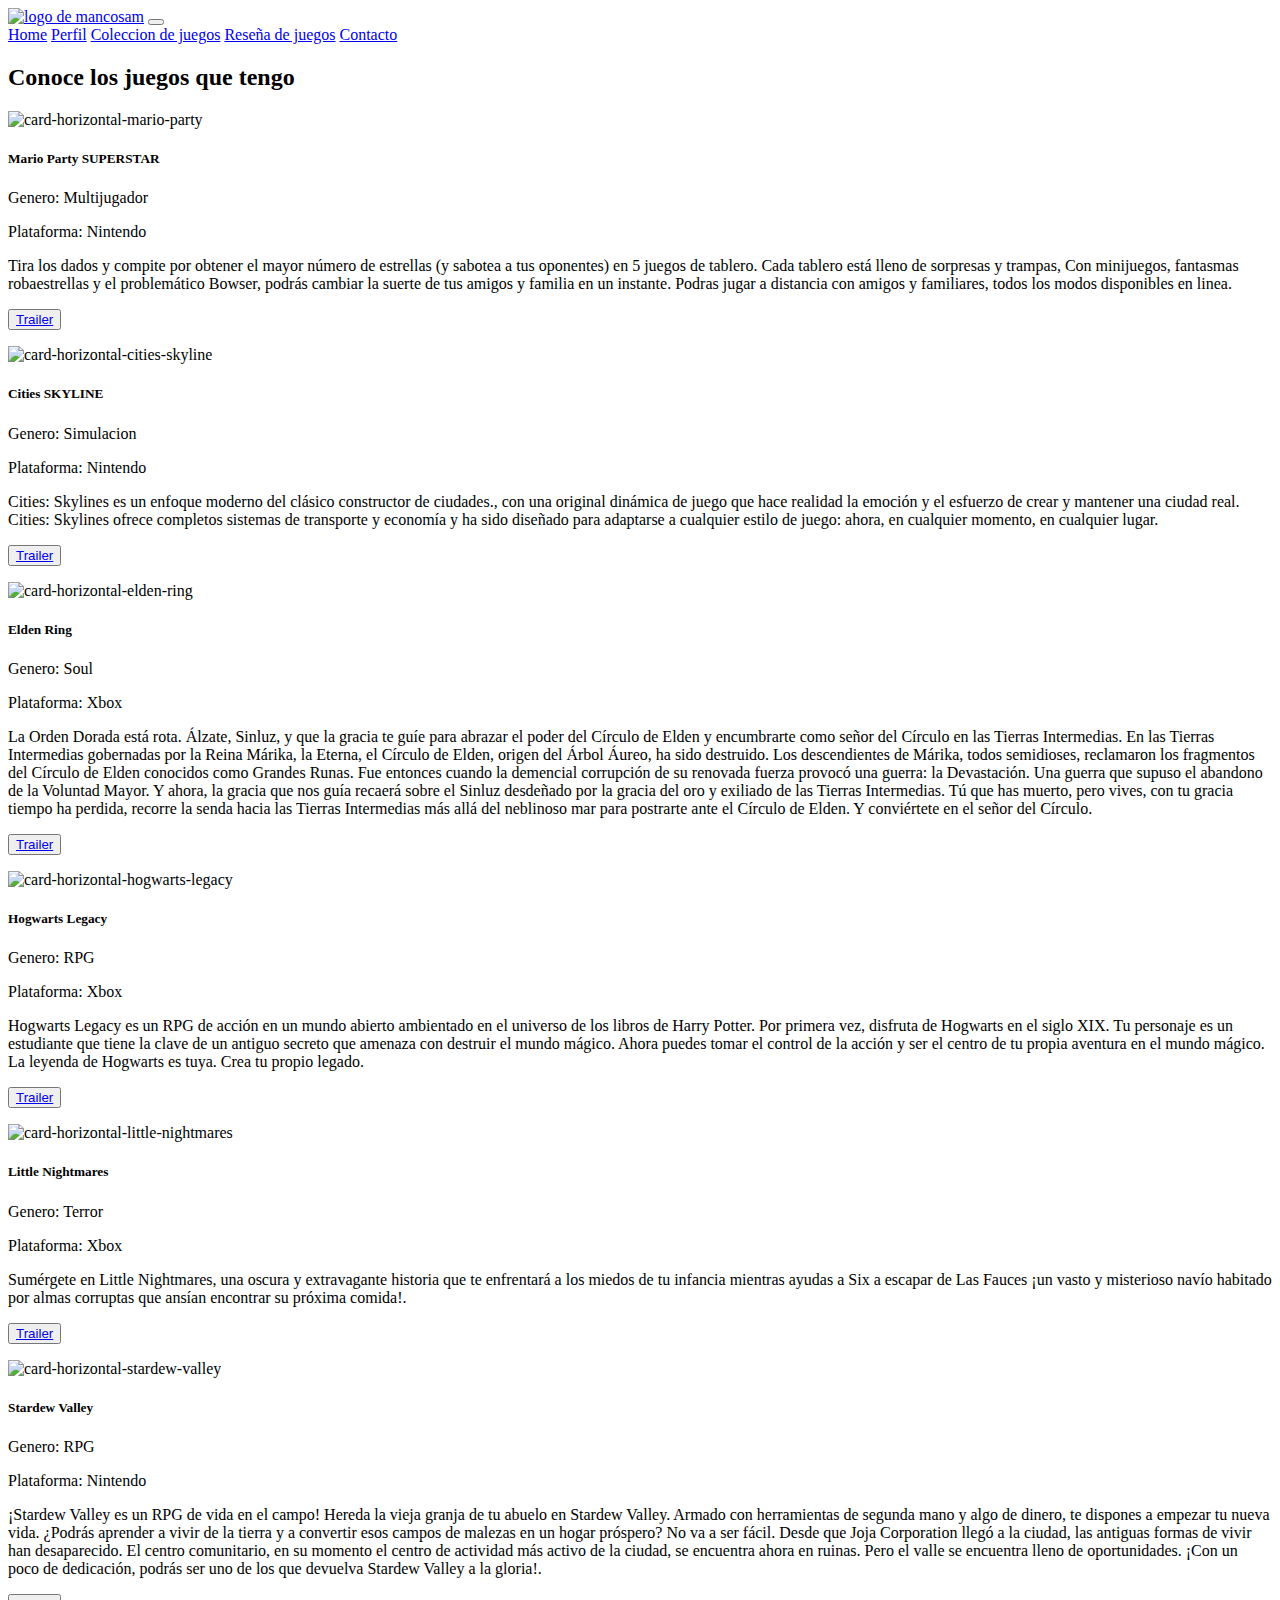
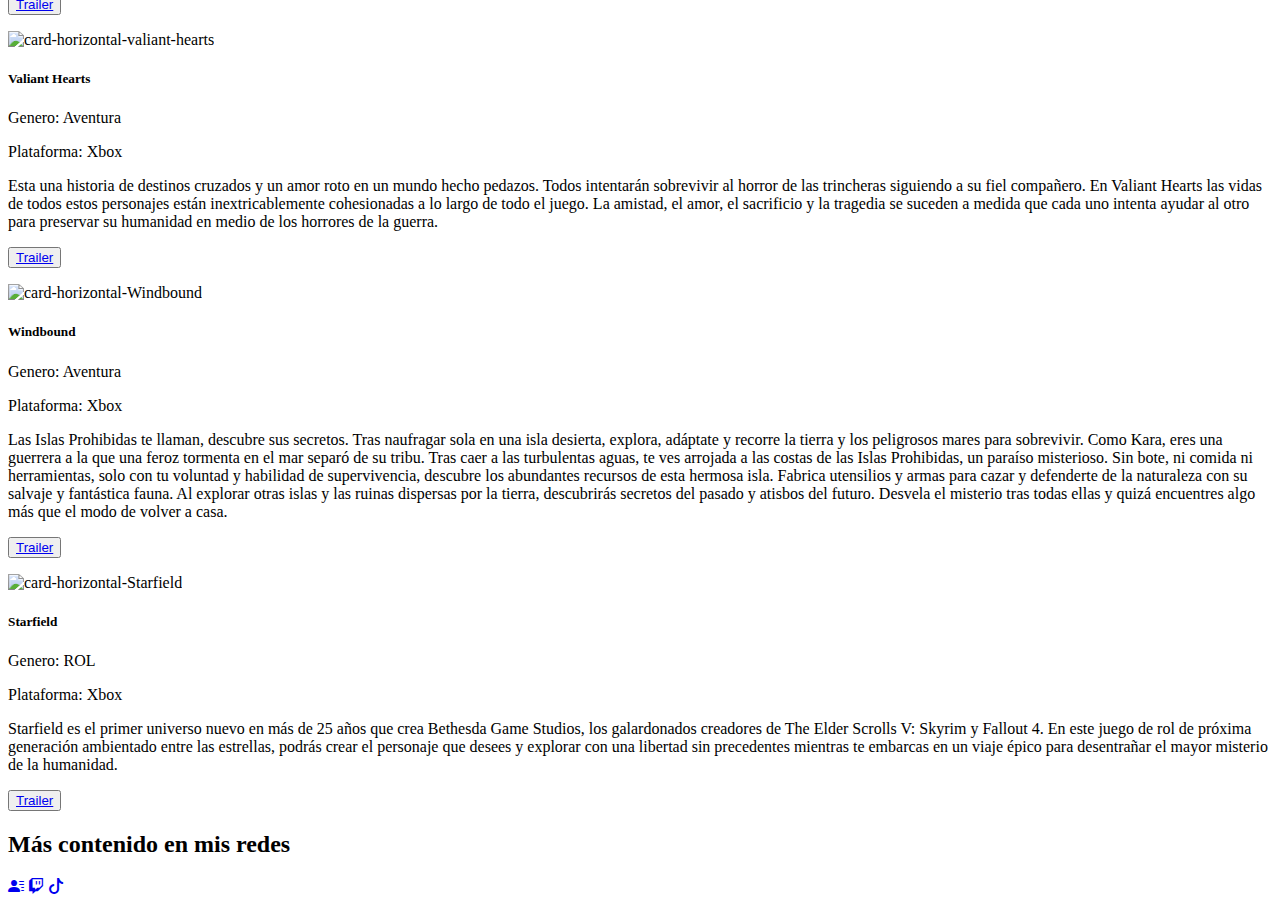
==== page/coleccion.html @ 0b2eea2a "estructura coleccion" ====
<!DOCTYPE html>
<html lang="en">
    <head>
        <meta charset="UTF-8">
        <meta name="viewport" content="width=device-width, initial-scale=1.0">
<!-- link logo en pestaña de navegador -->
<!-- google fonts ↓ -->
        <link rel="preconnect" href="https://fonts.googleapis.com">
        <link rel="preconnect" href="https://fonts.gstatic.com" crossorigin>
        <link href="https://fonts.googleapis.com/css2?family=Roboto:wght@100;300;500;700;900&display=swap" rel="stylesheet">
        <!-- link css bootstrap ↓ -->
        <link href="https://cdn.jsdelivr.net/npm/bootstrap@5.3.1/dist/css/bootstrap.min.css" rel="stylesheet" integrity="sha384-4bw+/aepP/YC94hEpVNVgiZdgIC5+VKNBQNGCHeKRQN+PtmoHDEXuppvnDJzQIu9" crossorigin="anonymous">
<!-- link iconos bootstrap ↓ -->
        <link rel="stylesheet" href="https://cdn.jsdelivr.net/npm/bootstrap-icons@1.11.0/font/bootstrap-icons.css">
<!-- link css ↓ -->
        <link rel="stylesheet" href="../css/style.css">
        <title>Coleccion de juegos</title>
    </head>
<body>
<!-- header menu de navegacion con logo ↓ -->
    <header>
        <nav class="navbar navbar-expand-lg navbar-light bg-light">
            <div class="container-fluid" bis_skin_checked="1">
            <a class="navbar-brand" href="../index.html"><img class="logo" src="../img/logo-mancosam.jpg" alt="logo de mancosam"></a>
            <button class="navbar-toggler" type="button" data-bs-toggle="collapse" data-bs-target="#navbarNavAltMarkup" aria-controls="navbarNavAltMarkup" aria-expanded="false" aria-label="Toggle navigation">
                <span class="navbar-toggler-icon"></span>
            </button>
                <div class="collapse navbar-collapse show" id="navbarNavAltMarkup" bis_skin_checked="1">
                    <div class="navbar-nav" bis_skin_checked="1">
                <a class="nav-link" href="../index.html">Home</a>
                <a class="nav-link" href="perfil.html">Perfil</a>
                <a class="nav-link active" aria-current="page" href="coleccion.html">Coleccion de juegos</a>
                <a class="nav-link" href="resena.html">Reseña de juegos</a>
                <a class="nav-link" href="contacto.html">Contacto</a>
                    </div>
                </div>
            </div>
        </nav>
    </header>
<!-- main deberia ir + cards de juegos + botones ↓ -->
    <main>
        <section>
            <div>
                <h2>Conoce los juegos que tengo</h2>
            </div>
            <div>
<div>

            <div class="card" bis_skin_checked="1">
                <div class="row g-0" bis_skin_checked="1">
                    <div class="col-5 col-sm-4" bis_skin_checked="1">
                    <img src="../img/mario-party-ss.jpg" class="img-fluid w-100" alt="card-horizontal-mario-party">
                    </div>
                        <div class="col-7 col-sm-8" bis_skin_checked="1">
                    <div class="card-body" bis_skin_checked="1">
                    <h5 class="card-title">Mario Party SUPERSTAR</h5>
                    <p class="card-text">Genero: Multijugador</p>
                    <p class="card-text">Plataforma: Nintendo</p>
                    <p class="card-text">Tira los dados y compite por obtener el mayor número de estrellas (y sabotea a tus oponentes) en 5 juegos de tablero. Cada tablero está lleno de sorpresas y trampas, Con minijuegos, fantasmas robaestrellas y el problemático Bowser, podrás cambiar la suerte de tus amigos y familia en un instante. Podras jugar a distancia con amigos y familiares, todos los modos disponibles en linea.</p>
                    <p class="card-text"><small class="text-muted"><button class="btn"><a target="_blank" href="https://www.youtube.com/watch?v=VeG2ulzRRzI">Trailer</a></button></small></p>
                        </div>
                </div>
            </div>
</div>
<div>
                <div class="card" bis_skin_checked="1">
                    <div class="row g-0" bis_skin_checked="1">
                        <div class="col-5 col-sm-4" bis_skin_checked="1">
                        <img src="../img/cities-skyline-portada.jpg" class="img-fluid w-100" alt="card-horizontal-cities-skyline">
                        </div>
                            <div class="col-7 col-sm-8" bis_skin_checked="1">
                        <div class="card-body" bis_skin_checked="1">
                        <h5 class="card-title">Cities SKYLINE</h5>
                        <p class="card-text">Genero: Simulacion</p>
                        <p class="card-text">Plataforma: Nintendo</p>
                        <p class="card-text">Cities: Skylines es un enfoque moderno del clásico constructor de ciudades., con una original dinámica de juego que hace realidad la emoción y el esfuerzo de crear y mantener una ciudad real. Cities: Skylines ofrece completos sistemas de transporte y economía y ha sido diseñado para adaptarse a cualquier estilo de juego: ahora, en cualquier momento, en cualquier lugar.</p>
                        <p class="card-text"><small class="text-muted"><button class="btn"><a target="_blank" href="https://www.youtube.com/watch?v=lmdTMdPJQms">Trailer</a></button></small></p>
                            </div>
                    </div>
                </div>
</div>
<div>
                <div class="card" bis_skin_checked="1">
                    <div class="row g-0" bis_skin_checked="1">
                        <div class="col-5 col-sm-4" bis_skin_checked="1">
                        <img src="../img/elden-ring-caratula.jpg" class="img-fluid w-100" alt="card-horizontal-elden-ring">
                        </div>
                            <div class="col-7 col-sm-8" bis_skin_checked="1">
                        <div class="card-body" bis_skin_checked="1">
                        <h5 class="card-title">Elden Ring</h5>
                        <p class="card-text">Genero: Soul</p>
                        <p class="card-text">Plataforma: Xbox</p>
                        <p class="card-text">La Orden Dorada está rota. Álzate, Sinluz, y que la gracia te guíe para abrazar el poder del Círculo de Elden y encumbrarte como señor del Círculo en las Tierras Intermedias. En las Tierras Intermedias gobernadas por la Reina Márika, la Eterna, el Círculo de Elden, origen del Árbol Áureo, ha sido destruido. Los descendientes de Márika, todos semidioses, reclamaron los fragmentos del Círculo de Elden conocidos como Grandes Runas. Fue entonces cuando la demencial corrupción de su renovada fuerza provocó una guerra: la Devastación. Una guerra que supuso el abandono de la Voluntad Mayor. Y ahora, la gracia que nos guía recaerá sobre el Sinluz desdeñado por la gracia del oro y exiliado de las Tierras Intermedias. Tú que has muerto, pero vives, con tu gracia tiempo ha perdida, recorre la senda hacia las Tierras Intermedias más allá del neblinoso mar para postrarte ante el Círculo de Elden. Y conviértete en el señor del Círculo.</p>
                        <p class="card-text"><small class="text-muted"><button class="btn"><a target="_blank" href="https://www.youtube.com/watch?v=E3Huy2cdih0">Trailer</a></button></small></p>
                            </div>
                    </div>
                </div>
</div>
<div>
                <div class="card" bis_skin_checked="1">
                    <div class="row g-0" bis_skin_checked="1">
                        <div class="col-5 col-sm-4" bis_skin_checked="1">
                        <img src="../img/hogwarts-legacy-portada1.jpg" class="img-fluid w-100" alt="card-horizontal-hogwarts-legacy">
                        </div>
                            <div class="col-7 col-sm-8" bis_skin_checked="1">
                        <div class="card-body" bis_skin_checked="1">
                        <h5 class="card-title">Hogwarts Legacy</h5>
                        <p class="card-text">Genero: RPG</p>
                        <p class="card-text">Plataforma: Xbox</p>
                        <p class="card-text">Hogwarts Legacy es un RPG de acción en un mundo abierto ambientado en el universo de los libros de Harry Potter. Por primera vez, disfruta de Hogwarts en el siglo XIX. Tu personaje es un estudiante que tiene la clave de un antiguo secreto que amenaza con destruir el mundo mágico. Ahora puedes tomar el control de la acción y ser el centro de tu propia aventura en el mundo mágico. La leyenda de Hogwarts es tuya. Crea tu propio legado.</p>
                        <p class="card-text"><small class="text-muted"><button class="btn"><a target="_blank" href="https://www.youtube.com/watch?v=BtyBjOW8sGY">Trailer</a></button></small></p>
                            </div>
                    </div>
                </div>
</div>
<div>
                <div class="card" bis_skin_checked="1">
                    <div class="row g-0" bis_skin_checked="1">
                        <div class="col-5 col-sm-4" bis_skin_checked="1">
                        <img src="../img/little-nigtmares-1portada.jpg" class="img-fluid w-100" alt="card-horizontal-little-nightmares">
                        </div>
                            <div class="col-7 col-sm-8" bis_skin_checked="1">
                        <div class="card-body" bis_skin_checked="1">
                        <h5 class="card-title">Little Nightmares</h5>
                        <p class="card-text">Genero: Terror</p>
                        <p class="card-text">Plataforma: Xbox</p>
                        <p class="card-text">Sumérgete en Little Nightmares, una oscura y extravagante historia que te enfrentará a los miedos de tu infancia mientras ayudas a Six a escapar de Las Fauces ¡un vasto y misterioso navío habitado por almas corruptas que ansían encontrar su próxima comida!.</p>
                        <p class="card-text"><small class="text-muted"><button class="btn"><a target="_blank" href="https://www.youtube.com/watch?v=-jQDyIp0aSw">Trailer</a></button></small></p>
                            </div>
                    </div>
                </div>
</div>
<div>
                <div class="card" bis_skin_checked="1">
                    <div class="row g-0" bis_skin_checked="1">
                        <div class="col-5 col-sm-4" bis_skin_checked="1">
                        <img src="../img/stardew-valley-portada.jpg" class="img-fluid w-100" alt="card-horizontal-stardew-valley">
                        </div>
                            <div class="col-7 col-sm-8" bis_skin_checked="1">
                        <div class="card-body" bis_skin_checked="1">
                        <h5 class="card-title">Stardew Valley</h5>
                        <p class="card-text">Genero: RPG</p>
                        <p class="card-text">Plataforma: Nintendo</p>
                        <p class="card-text">¡Stardew Valley es un RPG de vida en el campo! Hereda la vieja granja de tu abuelo en Stardew Valley. Armado con herramientas de segunda mano y algo de dinero, te dispones a empezar tu nueva vida. ¿Podrás aprender a vivir de la tierra y a convertir esos campos de malezas en un hogar próspero? No va a ser fácil. Desde que Joja Corporation llegó a la ciudad, las antiguas formas de vivir han desaparecido. El centro comunitario, en su momento el centro de actividad más activo de la ciudad, se encuentra ahora en ruinas. Pero el valle se encuentra lleno de oportunidades. ¡Con un poco de dedicación, podrás ser uno de los que devuelva Stardew Valley a la gloria!.</p>
                        <p class="card-text"><small class="text-muted"><button class="btn"><a target="_blank" href="https://www.youtube.com/watch?v=FjJx6u_5RdU">Trailer</a></button></small></p>
                            </div>
                    </div>
                </div>
</div>
<div>
                <div class="card" bis_skin_checked="1">
                    <div class="row g-0" bis_skin_checked="1">
                        <div class="col-5 col-sm-4" bis_skin_checked="1">
                        <img src="../img/valiant-hearts-the-great-war.jpg" class="img-fluid w-100" alt="card-horizontal-valiant-hearts">
                        </div>
                            <div class="col-7 col-sm-8" bis_skin_checked="1">
                        <div class="card-body" bis_skin_checked="1">
                        <h5 class="card-title">Valiant Hearts</h5>
                        <p class="card-text">Genero: Aventura</p>
                        <p class="card-text">Plataforma: Xbox</p>
                        <p class="card-text">Esta una historia de destinos cruzados y un amor roto en un mundo hecho pedazos. Todos intentarán sobrevivir al horror de las trincheras siguiendo a su fiel compañero. En Valiant Hearts las vidas de todos estos personajes están inextricablemente cohesionadas a lo largo de todo el juego. La amistad, el amor, el sacrificio y la tragedia se suceden a medida que cada uno intenta ayudar al otro para preservar su humanidad en medio de los horrores de la guerra.</p>
                        <p class="card-text"><small class="text-muted"><button class="btn"><a target="_blank" href="https://www.youtube.com/watch?v=N6-LpBiCVTM">Trailer</a></button></small></p>
                            </div>
                    </div>
                </div>
</div>
<div>
                <div class="card" bis_skin_checked="1">
                    <div class="row g-0" bis_skin_checked="1">
                        <div class="col-5 col-sm-4" bis_skin_checked="1">
                        <img src="../img/Windbound-portada.jpg" class="img-fluid w-100" alt="card-horizontal-Windbound">
                        </div>
                            <div class="col-7 col-sm-8" bis_skin_checked="1">
                        <div class="card-body" bis_skin_checked="1">
                        <h5 class="card-title">Windbound</h5>
                        <p class="card-text">Genero: Aventura</p>
                        <p class="card-text">Plataforma: Xbox</p>
                        <p class="card-text">Las Islas Prohibidas te llaman, descubre sus secretos. Tras naufragar sola en una isla desierta, explora, adáptate y recorre la tierra y los peligrosos mares para sobrevivir. Como Kara, eres una guerrera a la que una feroz tormenta en el mar separó de su tribu. Tras caer a las turbulentas aguas, te ves arrojada a las costas de las Islas Prohibidas, un paraíso misterioso. Sin bote, ni comida ni herramientas, solo con tu voluntad y habilidad de supervivencia, descubre los abundantes recursos de esta hermosa isla. Fabrica utensilios y armas para cazar y defenderte de la naturaleza con su salvaje y fantástica fauna. Al explorar otras islas y las ruinas dispersas por la tierra, descubrirás secretos del pasado y atisbos del futuro. Desvela el misterio tras todas ellas y quizá encuentres algo más que el modo de volver a casa.</p>
                        <p class="card-text"><small class="text-muted"><button class="btn"><a target="_blank" href="https://www.youtube.com/watch?v=O-8w55adCIA">Trailer</a></button></small></p>
                            </div>
                    </div>
                </div>
</div>
<div>
                <div class="card" bis_skin_checked="1">
                    <div class="row g-0" bis_skin_checked="1">
                        <div class="col-5 col-sm-4" bis_skin_checked="1">
                        <img src="../img/Starfield-portada.jpg" class="img-fluid w-100" alt="card-horizontal-Starfield">
                        </div>
                            <div class="col-7 col-sm-8" bis_skin_checked="1">
                        <div class="card-body" bis_skin_checked="1">
                        <h5 class="card-title">Starfield</h5>
                        <p class="card-text">Genero: ROL</p>
                        <p class="card-text">Plataforma: Xbox</p>
                        <p class="card-text">Starfield es el primer universo nuevo en más de 25 años que crea Bethesda Game Studios, los galardonados creadores de The Elder Scrolls V: Skyrim y Fallout 4. En este juego de rol de próxima generación ambientado entre las estrellas, podrás crear el personaje que desees y explorar con una libertad sin precedentes mientras te embarcas en un viaje épico para desentrañar el mayor misterio de la humanidad.</p>
                        <p class="card-text"><small class="text-muted"><button class="btn"><a target="_blank" href="https://www.youtube.com/watch?v=B-LlfIXT8to">Trailer</a></button></small></p>
                            </div>
                    </div>
                </div>
</div>
            </div>
        </section>
    </main>
<!-- footer pie de pagina + logo + iconos -->
<footer>
    <div class="footer__container">
        <div class="footer__container__titulo">
            <h2>Más contenido en mis redes</h2>
        </div>
        <div class="footer__container__titulo__iconos">

            <a href="contacto.html"><i class="bi bi-person-lines-fill"></i></a>

            <a target="_blank" href="https://www.twitch.tv/mancosam360"><i class="bi bi-twitch"></i></a>

            <a target="_blank" href="https://www.tiktok.com/@mancosam360"><i class="bi bi-tiktok"></i></a>

        </div>
    </div>
</footer>
<!-- link java scrip bootstrap -->
    <script src="https://cdn.jsdelivr.net/npm/bootstrap@5.3.1/dist/js/bootstrap.bundle.min.js" integrity="sha384-HwwvtgBNo3bZJJLYd8oVXjrBZt8cqVSpeBNS5n7C8IVInixGAoxmnlMuBnhbgrkm" crossorigin="anonymous"></script>
</body>
</html>
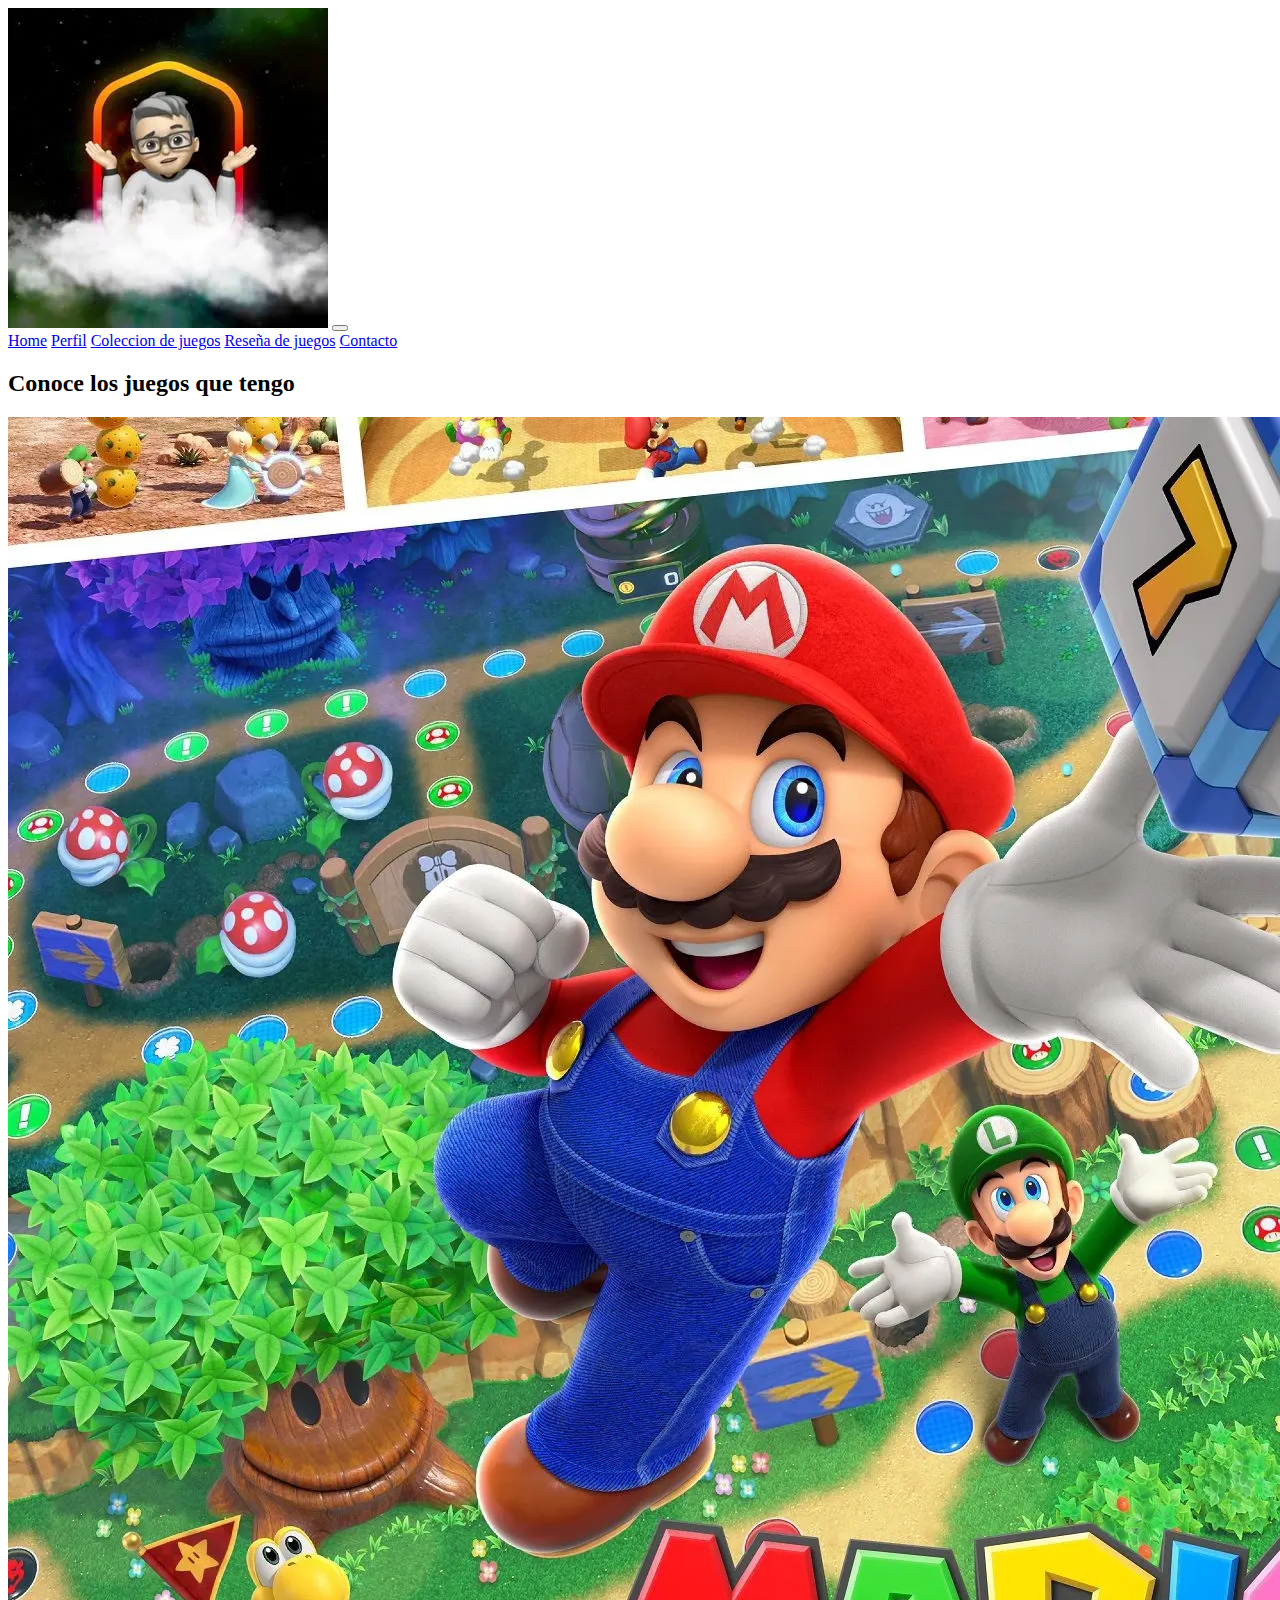
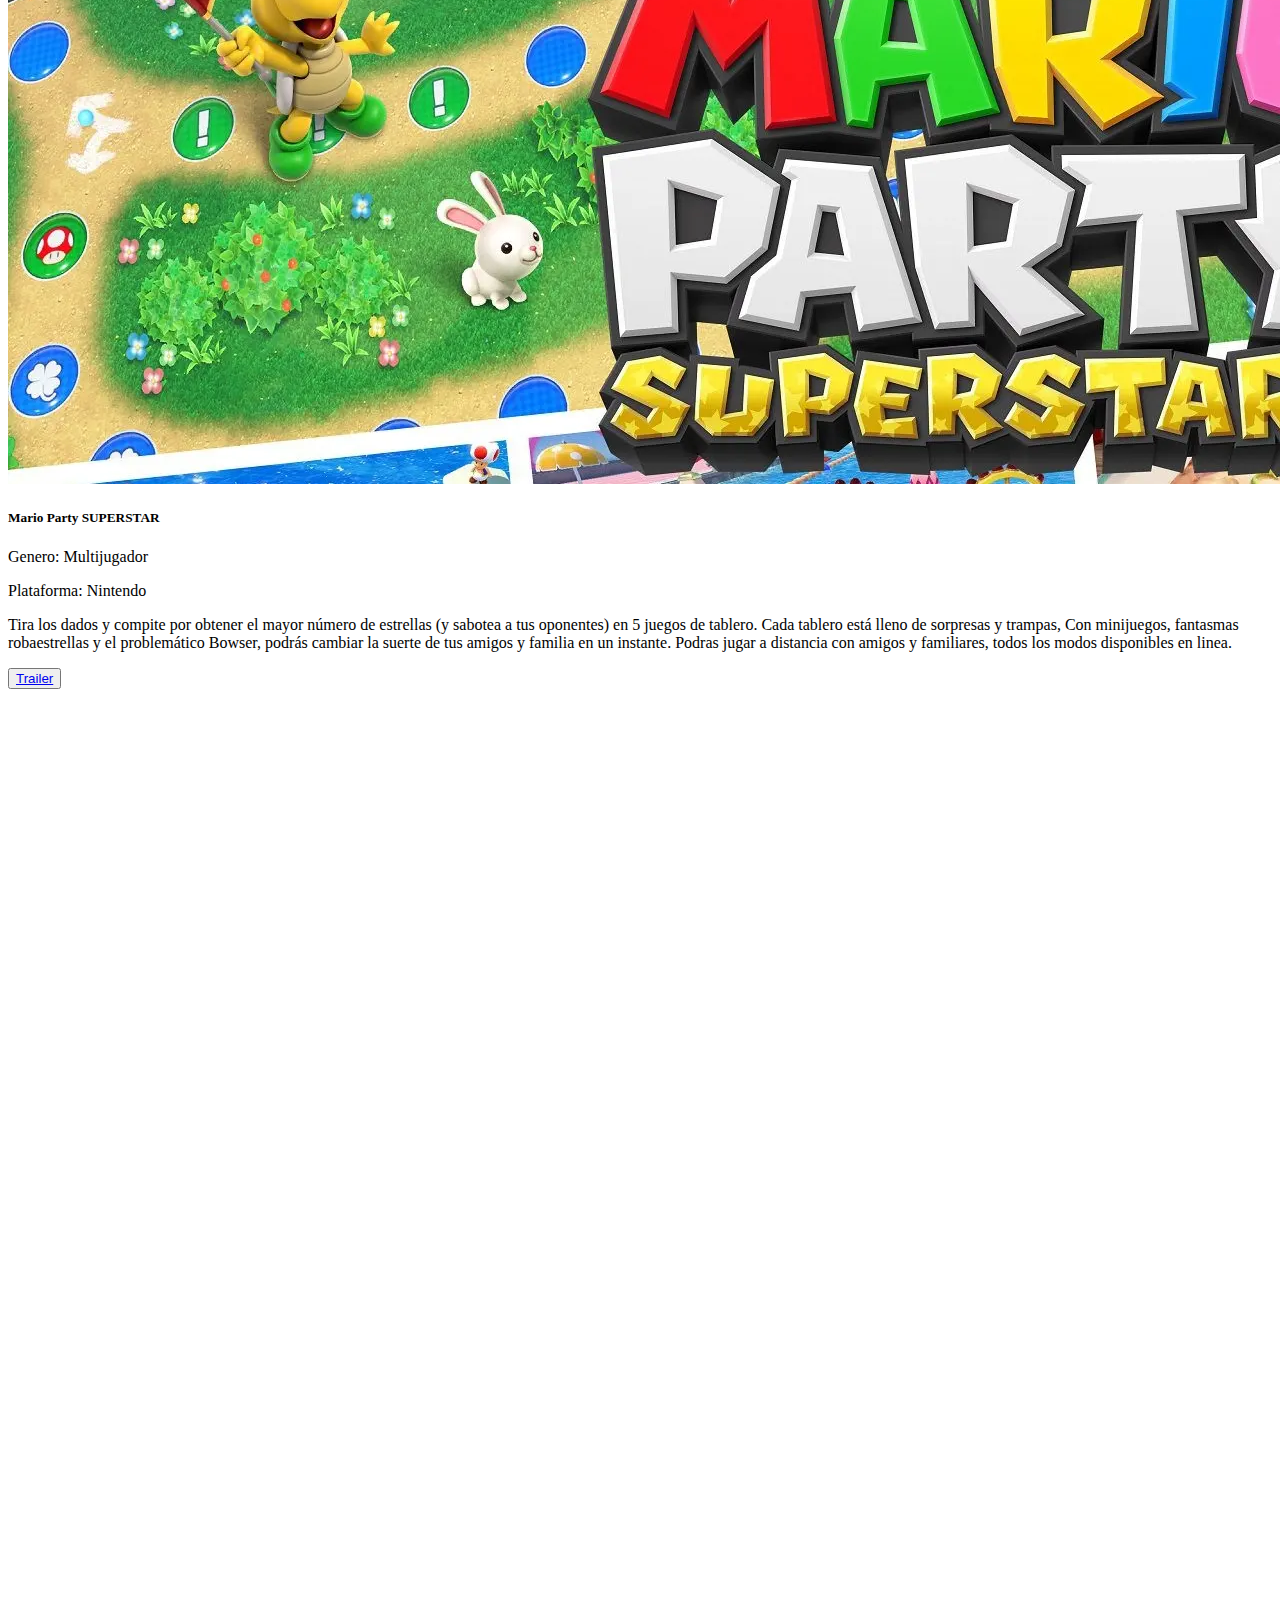
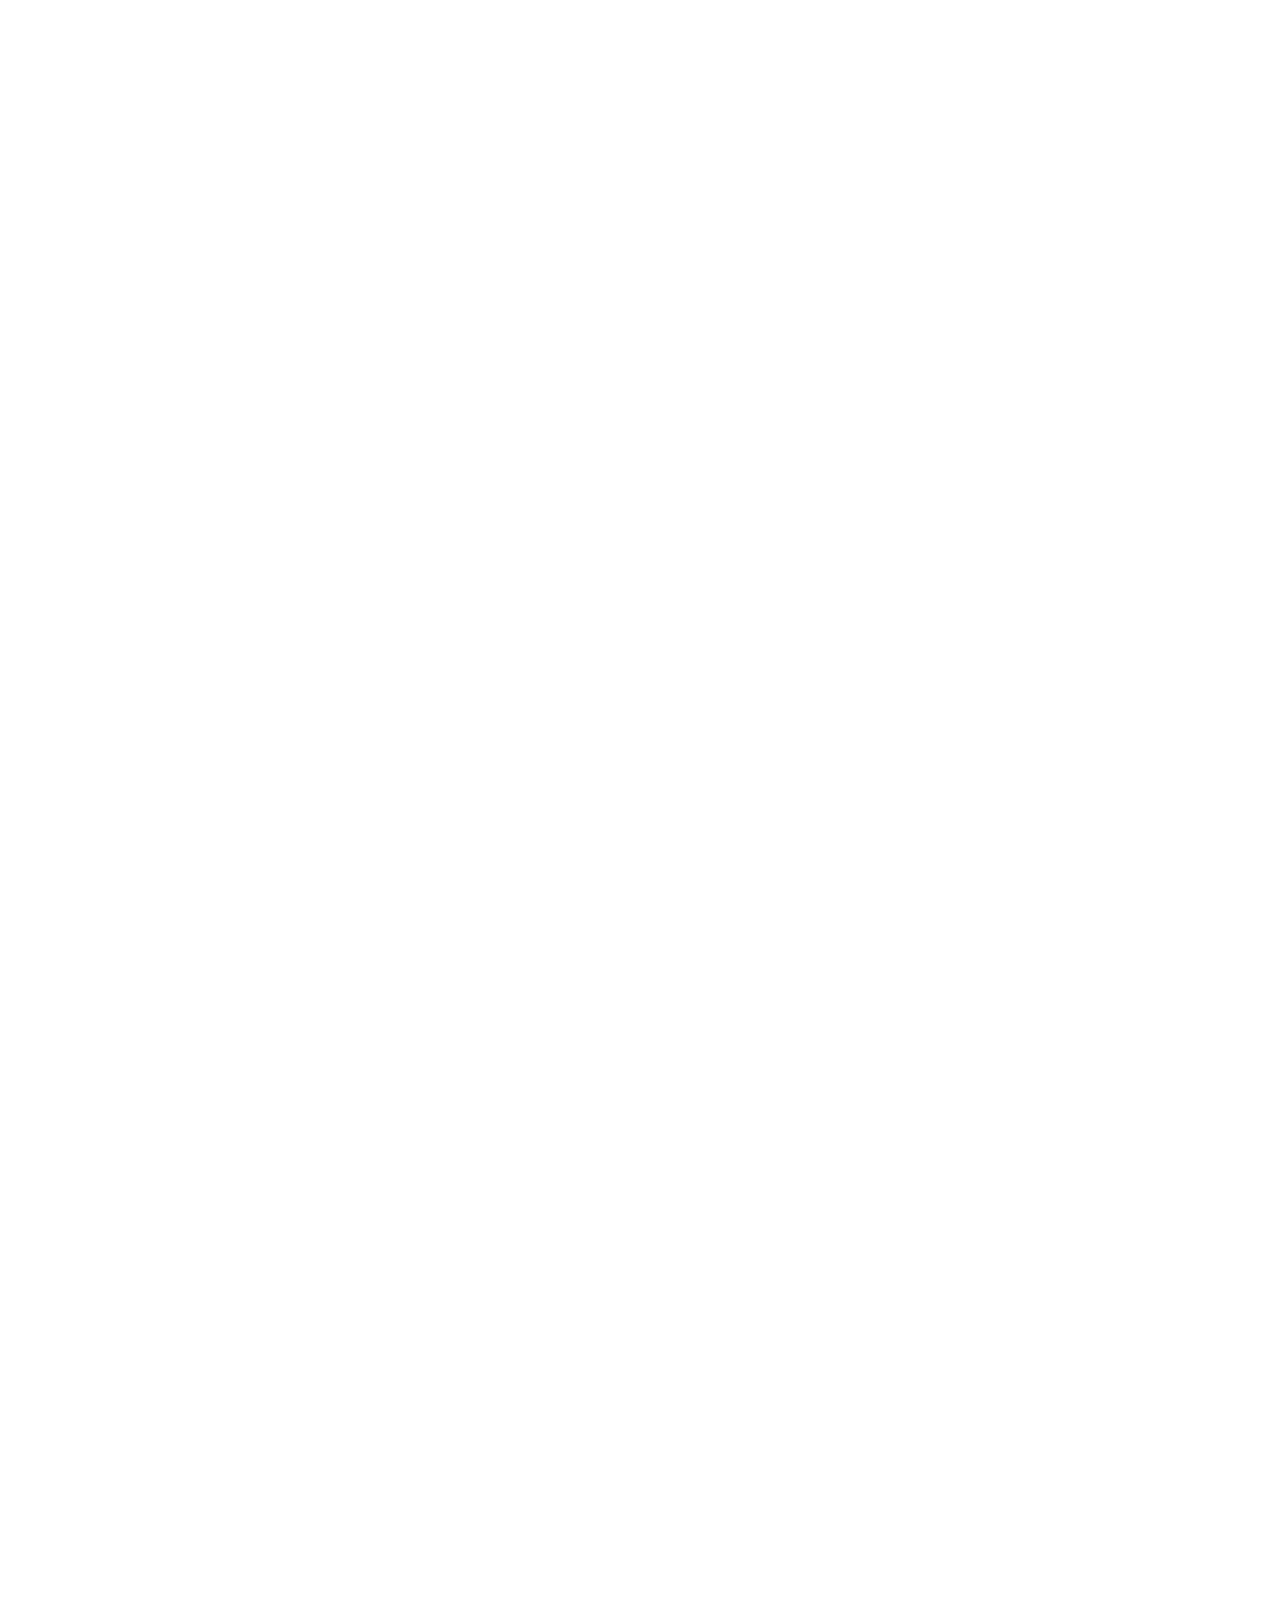
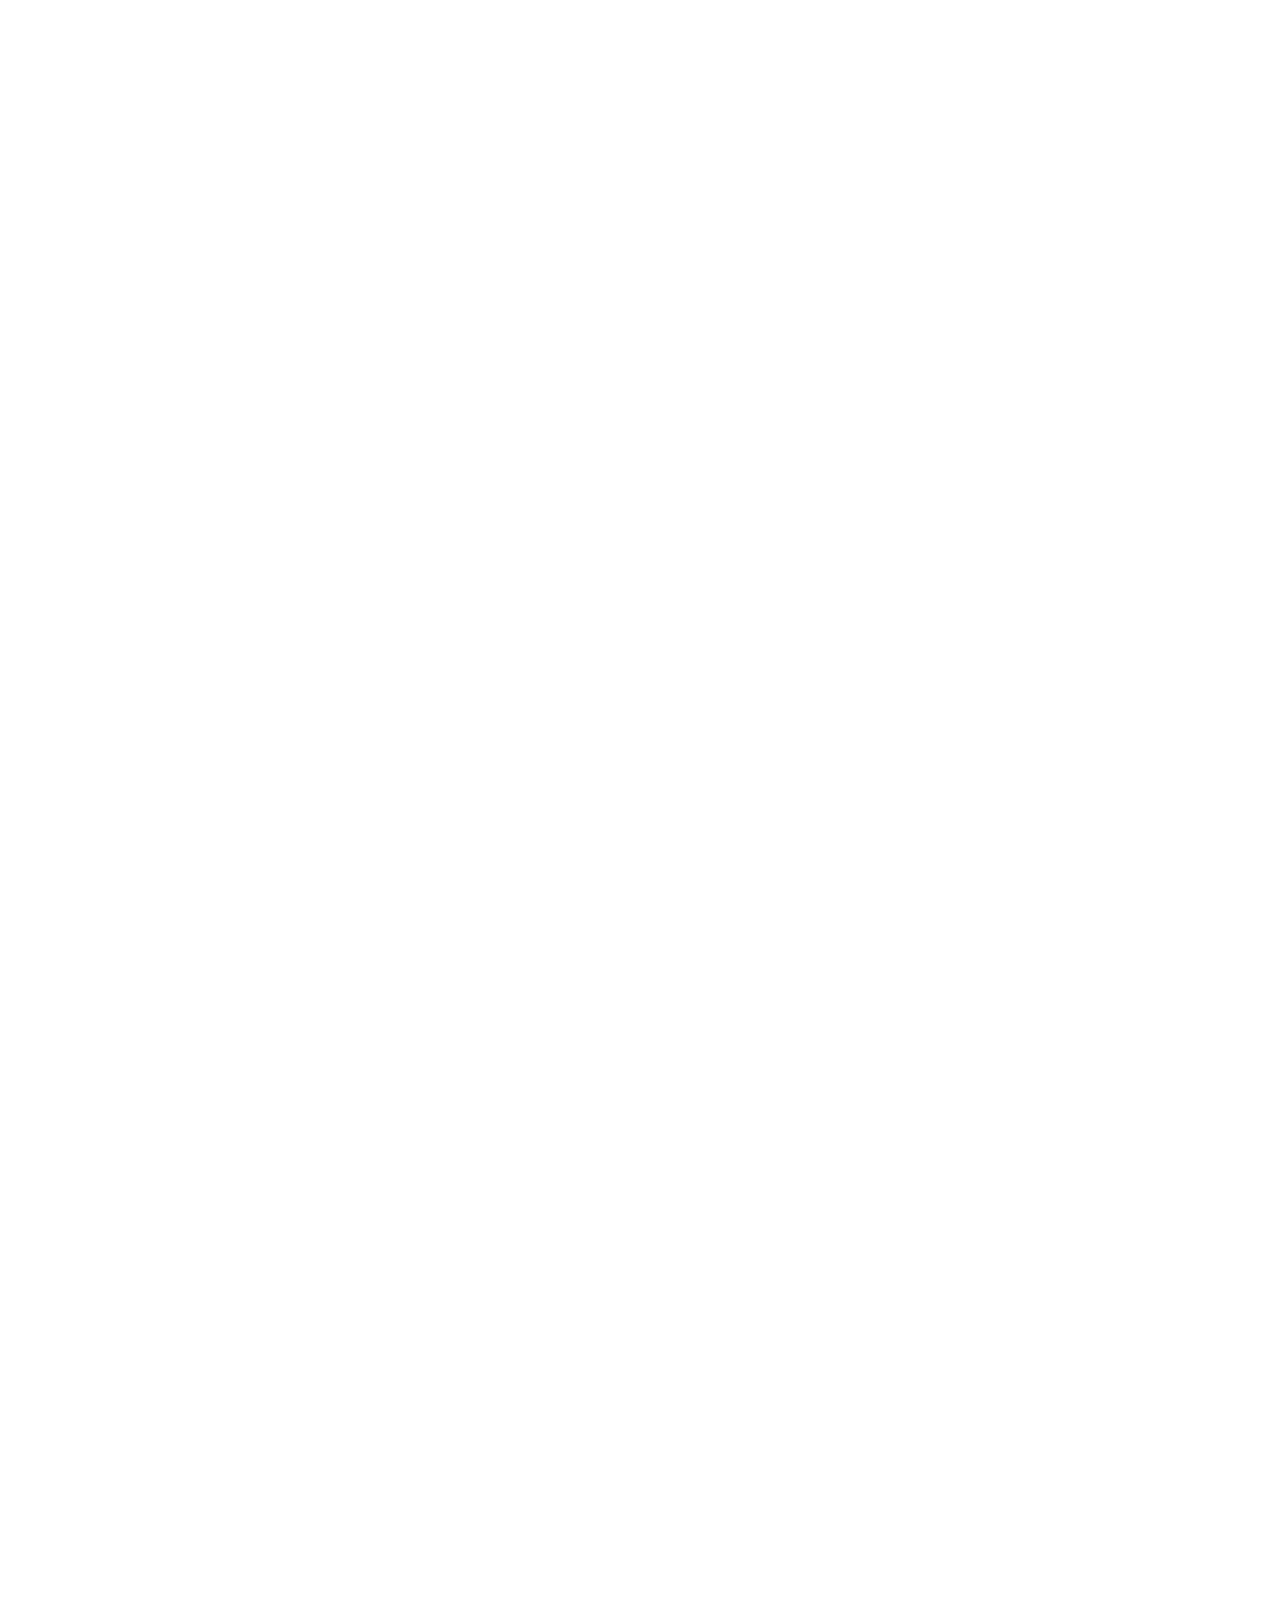
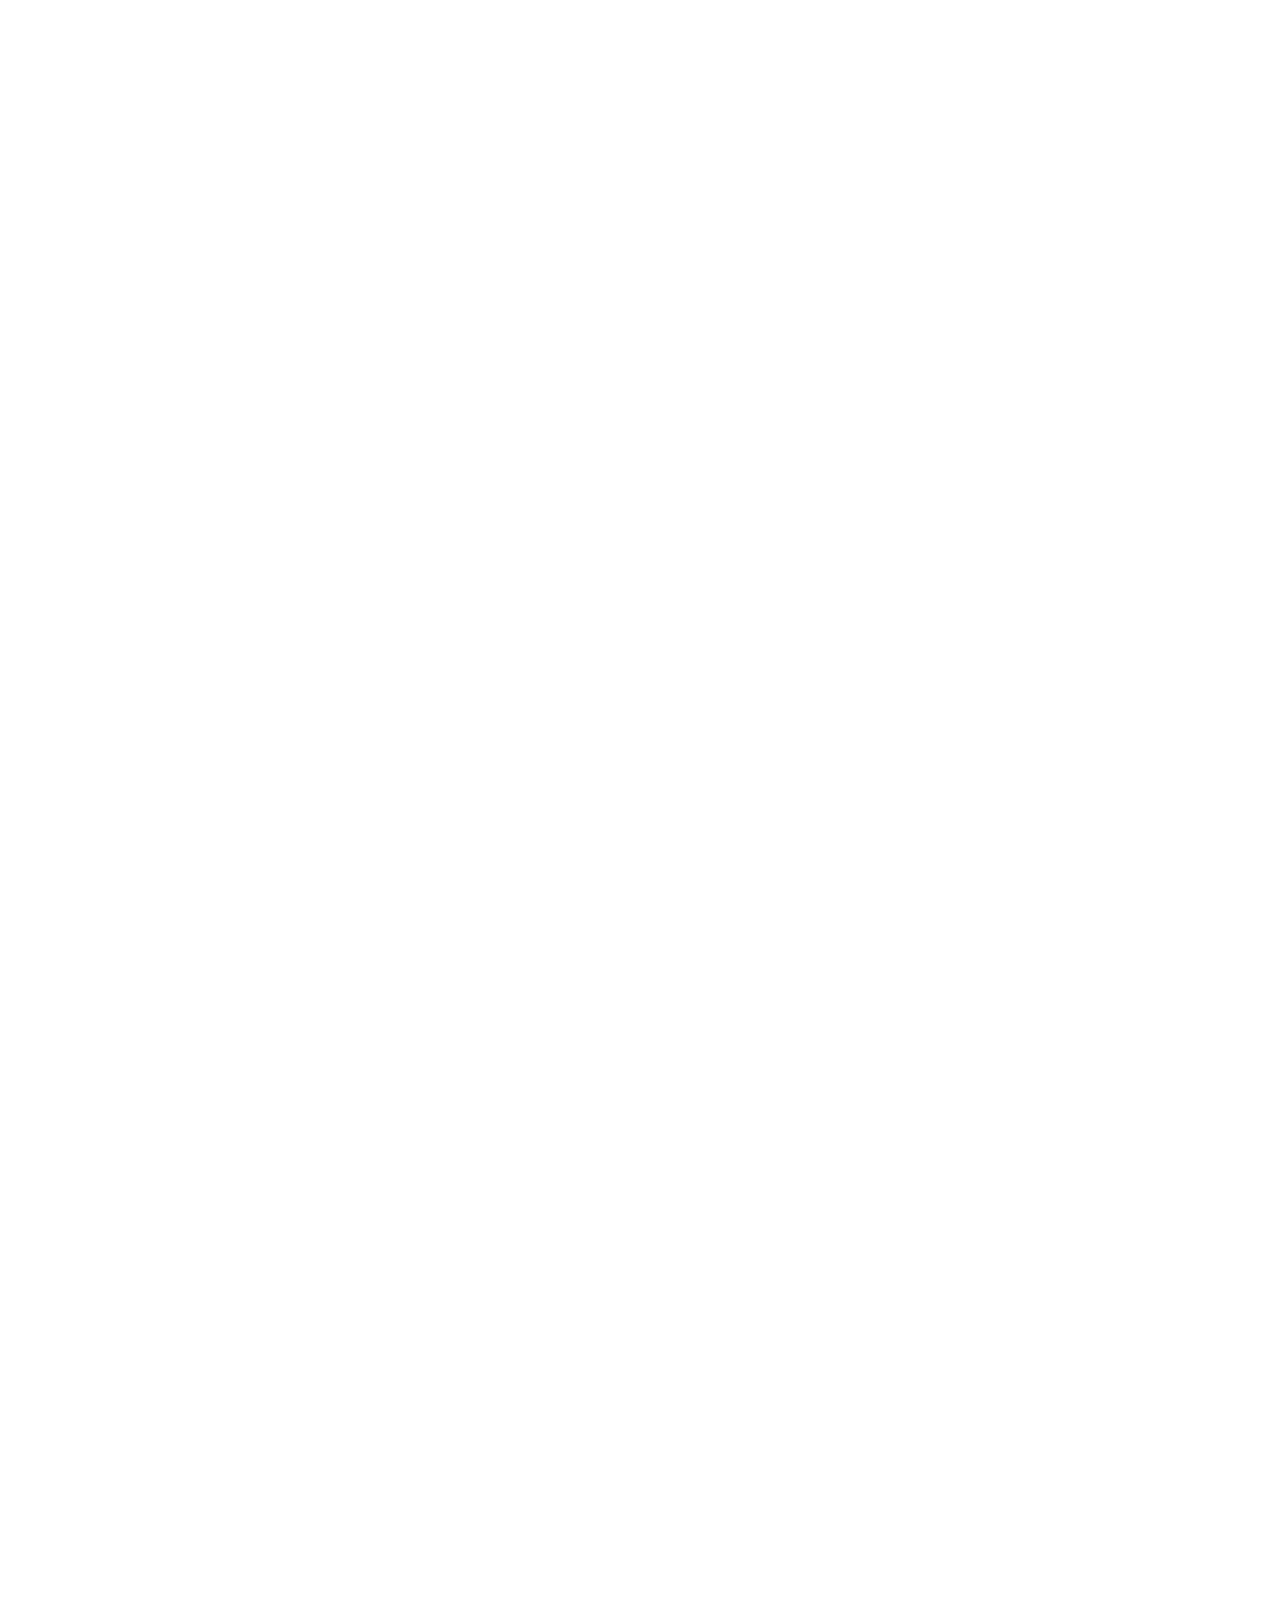
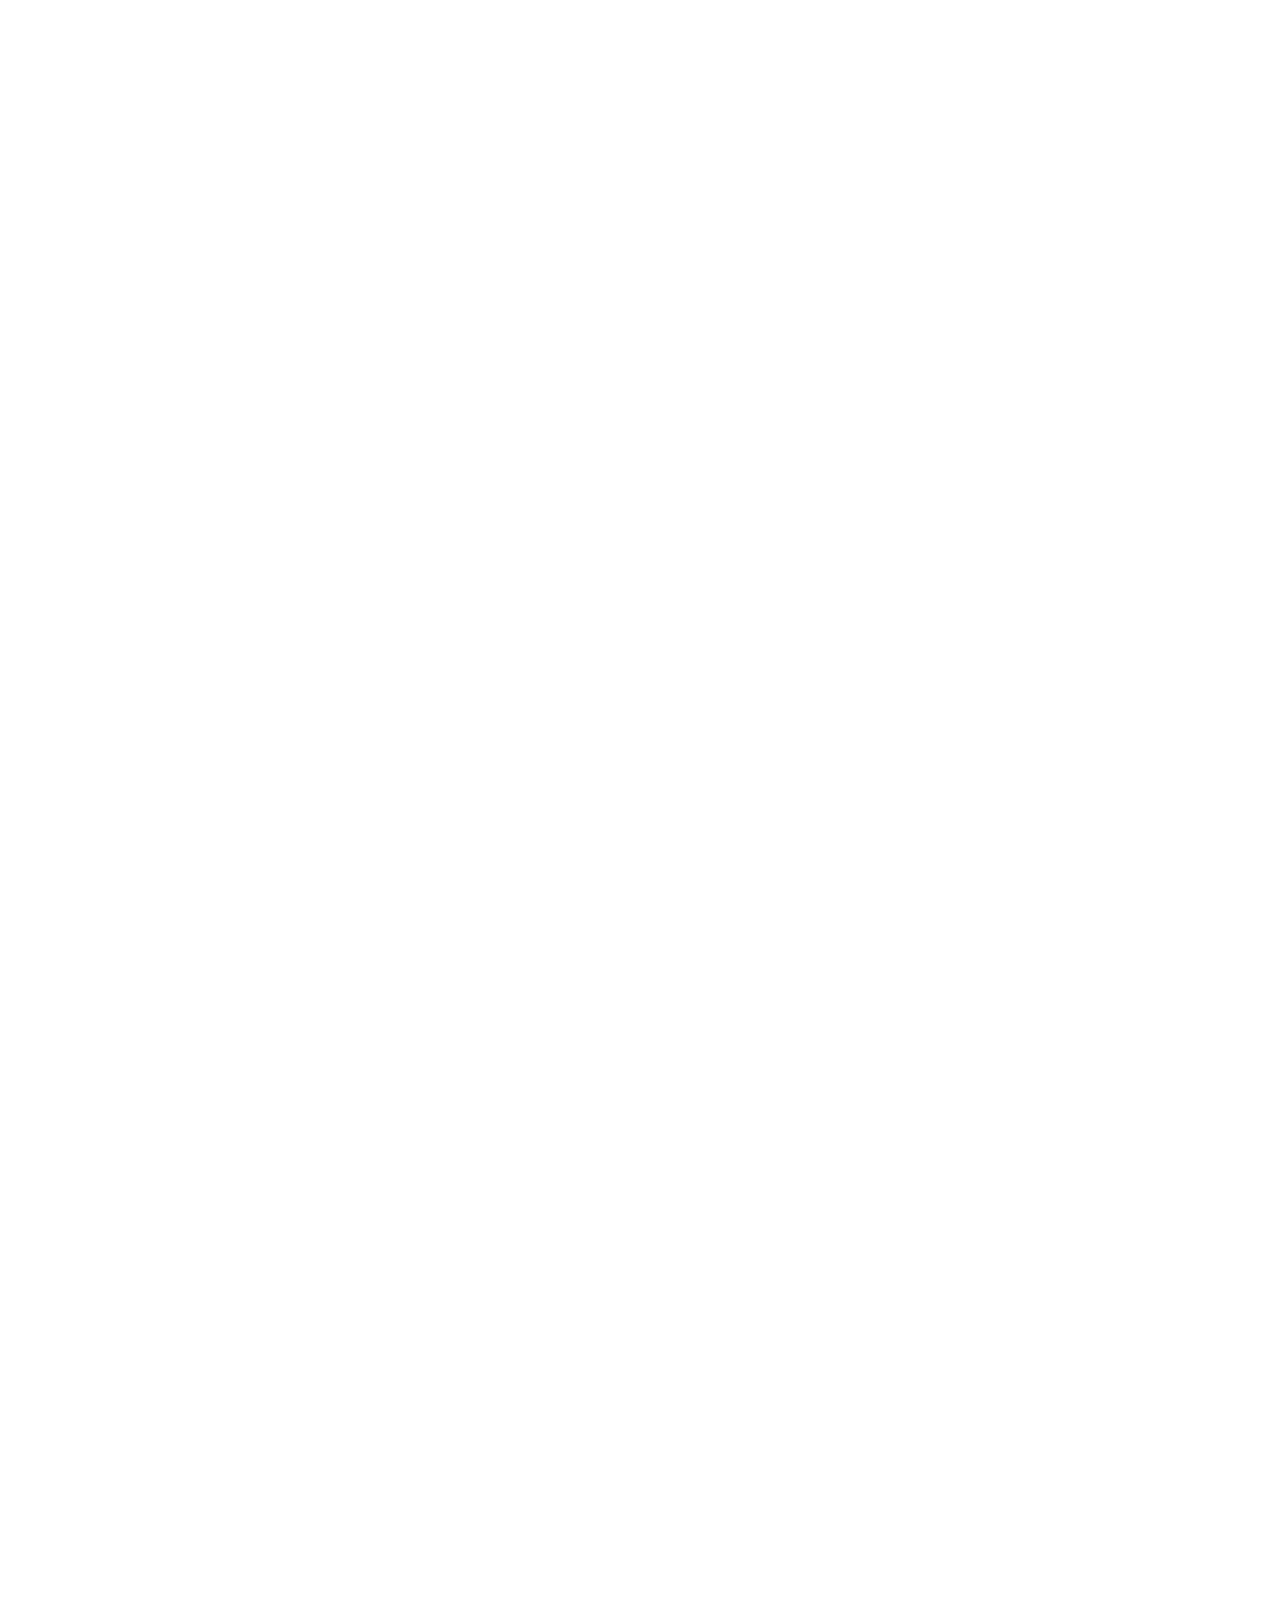
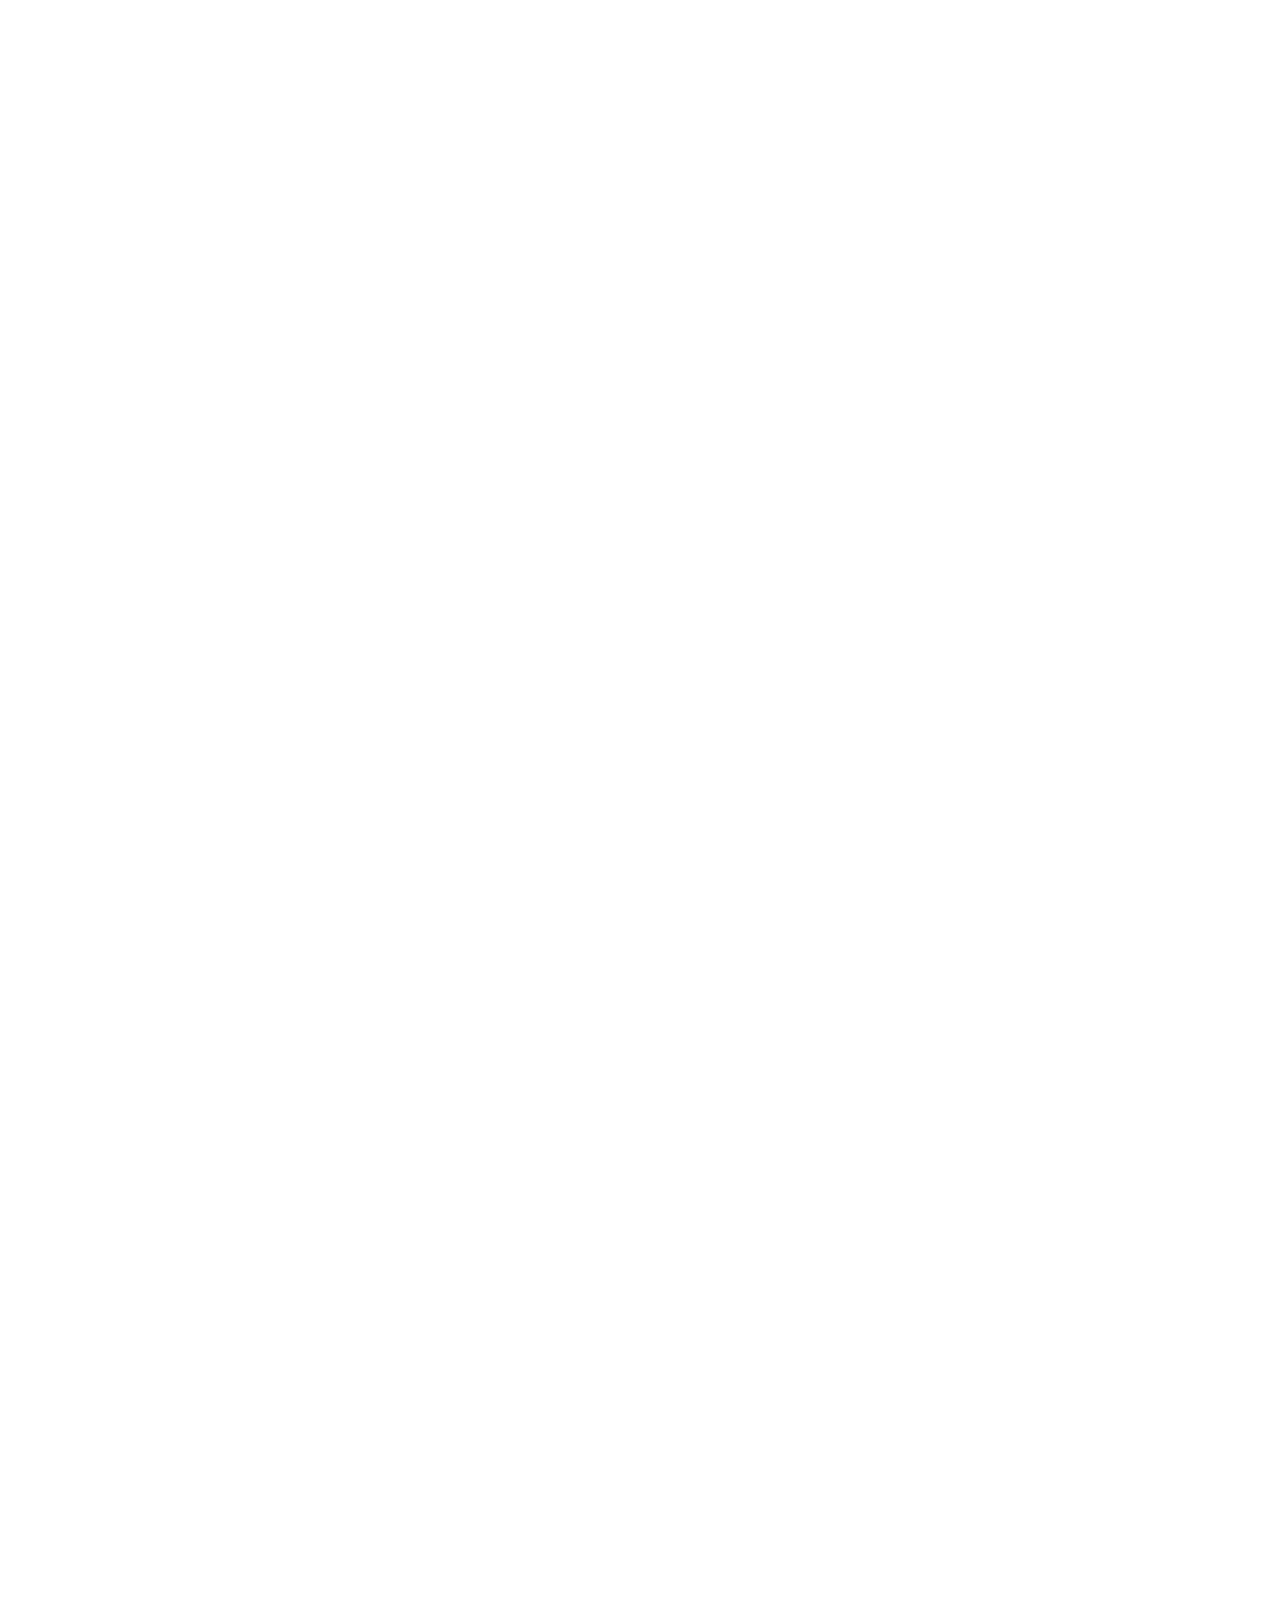
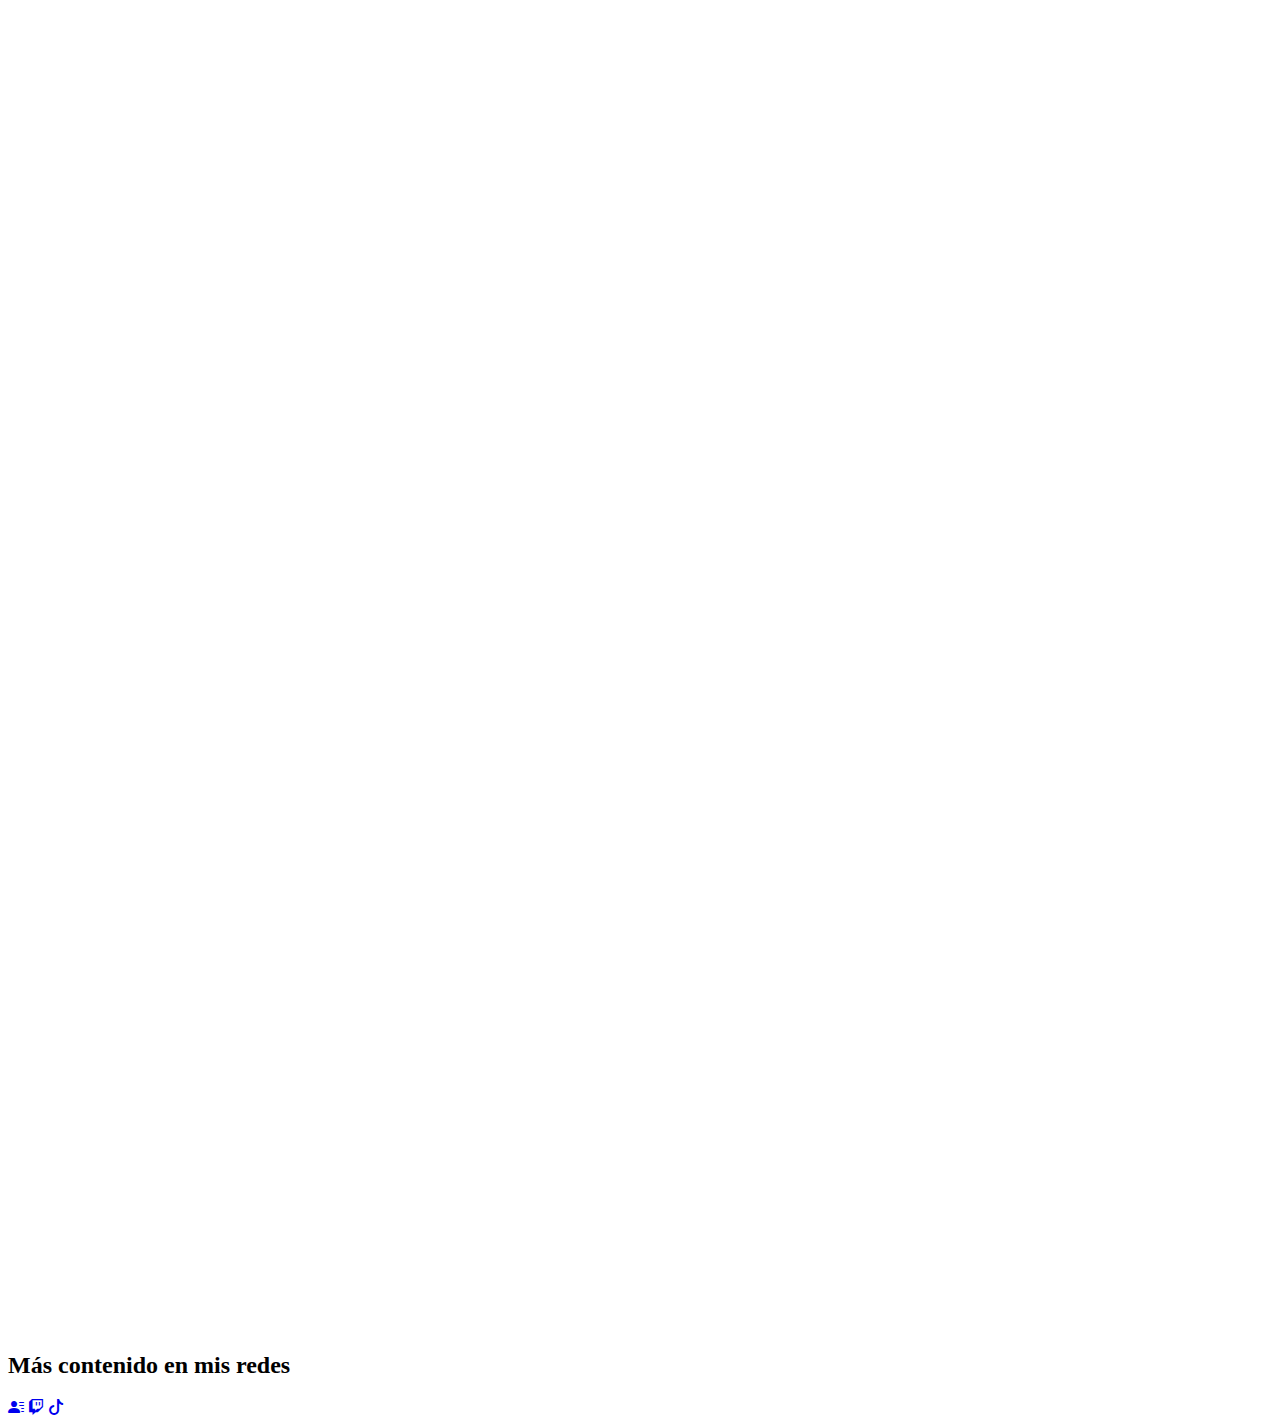
==== commit 4816a0d2: "links aos" ====
--- a/page/coleccion.html
+++ b/page/coleccion.html
@@ -12,6 +12,8 @@
         <link href="https://cdn.jsdelivr.net/npm/bootstrap@5.3.1/dist/css/bootstrap.min.css" rel="stylesheet" integrity="sha384-4bw+/aepP/YC94hEpVNVgiZdgIC5+VKNBQNGCHeKRQN+PtmoHDEXuppvnDJzQIu9" crossorigin="anonymous">
 <!-- link iconos bootstrap ↓ -->
         <link rel="stylesheet" href="https://cdn.jsdelivr.net/npm/bootstrap-icons@1.11.0/font/bootstrap-icons.css">
+            <!-- link AOS ↓ -->
+    <link rel="stylesheet" href="https://unpkg.com/aos@next/dist/aos.css" />
 <!-- link css ↓ -->
         <link rel="stylesheet" href="../css/style.css">
         <title>Coleccion de juegos</title>
@@ -21,7 +23,7 @@
     <header>
         <nav class="navbar navbar-expand-lg navbar-light bg-light">
             <div class="container-fluid" bis_skin_checked="1">
-            <a class="navbar-brand" href="../index.html"><img class="logo" src="../img/logo-mancosam.jpg" alt="logo de mancosam"></a>
+            <a class="navbar-brand" href="../index.html"><img class="logo" src="../img/logo-mancosam.webp" alt="logo de mancosam"></a>
             <button class="navbar-toggler" type="button" data-bs-toggle="collapse" data-bs-target="#navbarNavAltMarkup" aria-controls="navbarNavAltMarkup" aria-expanded="false" aria-label="Toggle navigation">
                 <span class="navbar-toggler-icon"></span>
             </button>
@@ -49,7 +51,7 @@
             <div class="card" bis_skin_checked="1">
                 <div class="row g-0" bis_skin_checked="1">
                     <div class="col-5 col-sm-4" bis_skin_checked="1">
-                    <img src="../img/mario-party-ss.jpg" class="img-fluid w-100" alt="card-horizontal-mario-party">
+                    <img src="../img/mario-party-ss.webp" class="img-fluid w-100" alt="card-horizontal-mario-party">
                     </div>
                         <div class="col-7 col-sm-8" bis_skin_checked="1">
                     <div class="card-body" bis_skin_checked="1">
@@ -62,11 +64,14 @@
                 </div>
             </div>
 </div>
-<div>
-                <div class="card" bis_skin_checked="1">
-                    <div class="row g-0" bis_skin_checked="1">
-                        <div class="col-5 col-sm-4" bis_skin_checked="1">
-                        <img src="../img/cities-skyline-portada.jpg" class="img-fluid w-100" alt="card-horizontal-cities-skyline">
+</div>
+<div data-aos="fade-right"
+data-aos-offset="300"
+data-aos-easing="ease-in-sine">
+                <div class="card" bis_skin_checked="1">
+                    <div class="row g-0" bis_skin_checked="1">
+                        <div class="col-5 col-sm-4" bis_skin_checked="1">
+                        <img src="../img/cities-skyline-portada.webp" class="img-fluid w-100" alt="card-horizontal-cities-skyline">
                         </div>
                             <div class="col-7 col-sm-8" bis_skin_checked="1">
                         <div class="card-body" bis_skin_checked="1">
@@ -79,11 +84,14 @@
                     </div>
                 </div>
 </div>
-<div>
-                <div class="card" bis_skin_checked="1">
-                    <div class="row g-0" bis_skin_checked="1">
-                        <div class="col-5 col-sm-4" bis_skin_checked="1">
-                        <img src="../img/elden-ring-caratula.jpg" class="img-fluid w-100" alt="card-horizontal-elden-ring">
+</div>
+<div data-aos="fade-right"
+data-aos-offset="300"
+data-aos-easing="ease-in-sine">
+                <div class="card" bis_skin_checked="1">
+                    <div class="row g-0" bis_skin_checked="1">
+                        <div class="col-5 col-sm-4" bis_skin_checked="1">
+                        <img src="../img/elden-ring-caratula.webp" class="img-fluid w-100" alt="card-horizontal-elden-ring">
                         </div>
                             <div class="col-7 col-sm-8" bis_skin_checked="1">
                         <div class="card-body" bis_skin_checked="1">
@@ -96,11 +104,14 @@
                     </div>
                 </div>
 </div>
-<div>
-                <div class="card" bis_skin_checked="1">
-                    <div class="row g-0" bis_skin_checked="1">
-                        <div class="col-5 col-sm-4" bis_skin_checked="1">
-                        <img src="../img/hogwarts-legacy-portada1.jpg" class="img-fluid w-100" alt="card-horizontal-hogwarts-legacy">
+</div>
+<div data-aos="fade-right"
+data-aos-offset="300"
+data-aos-easing="ease-in-sine">
+                <div class="card" bis_skin_checked="1">
+                    <div class="row g-0" bis_skin_checked="1">
+                        <div class="col-5 col-sm-4" bis_skin_checked="1">
+                        <img src="../img/hogwarts-legacy-portada1.webp" class="img-fluid w-100" alt="card-horizontal-hogwarts-legacy">
                         </div>
                             <div class="col-7 col-sm-8" bis_skin_checked="1">
                         <div class="card-body" bis_skin_checked="1">
@@ -113,11 +124,14 @@
                     </div>
                 </div>
 </div>
-<div>
-                <div class="card" bis_skin_checked="1">
-                    <div class="row g-0" bis_skin_checked="1">
-                        <div class="col-5 col-sm-4" bis_skin_checked="1">
-                        <img src="../img/little-nigtmares-1portada.jpg" class="img-fluid w-100" alt="card-horizontal-little-nightmares">
+</div>
+<div data-aos="fade-right"
+data-aos-offset="300"
+data-aos-easing="ease-in-sine" >
+                <div class="card" bis_skin_checked="1">
+                    <div class="row g-0" bis_skin_checked="1">
+                        <div class="col-5 col-sm-4" bis_skin_checked="1">
+                        <img src="../img/little-nigtmares-1portada.webp" class="img-fluid w-100" alt="card-horizontal-little-nightmares">
                         </div>
                             <div class="col-7 col-sm-8" bis_skin_checked="1">
                         <div class="card-body" bis_skin_checked="1">
@@ -130,11 +144,14 @@
                     </div>
                 </div>
 </div>
-<div>
-                <div class="card" bis_skin_checked="1">
-                    <div class="row g-0" bis_skin_checked="1">
-                        <div class="col-5 col-sm-4" bis_skin_checked="1">
-                        <img src="../img/stardew-valley-portada.jpg" class="img-fluid w-100" alt="card-horizontal-stardew-valley">
+</div>
+<div data-aos="fade-right"
+data-aos-offset="300"
+data-aos-easing="ease-in-sine" >
+                <div class="card" bis_skin_checked="1">
+                    <div class="row g-0" bis_skin_checked="1">
+                        <div class="col-5 col-sm-4" bis_skin_checked="1">
+                        <img src="../img/stardew-valley-portada.webp" class="img-fluid w-100" alt="card-horizontal-stardew-valley">
                         </div>
                             <div class="col-7 col-sm-8" bis_skin_checked="1">
                         <div class="card-body" bis_skin_checked="1">
@@ -147,11 +164,14 @@
                     </div>
                 </div>
 </div>
-<div>
-                <div class="card" bis_skin_checked="1">
-                    <div class="row g-0" bis_skin_checked="1">
-                        <div class="col-5 col-sm-4" bis_skin_checked="1">
-                        <img src="../img/valiant-hearts-the-great-war.jpg" class="img-fluid w-100" alt="card-horizontal-valiant-hearts">
+</div>
+<div data-aos="fade-right"
+data-aos-offset="300"
+data-aos-easing="ease-in-sine" >
+                <div class="card" bis_skin_checked="1">
+                    <div class="row g-0" bis_skin_checked="1">
+                        <div class="col-5 col-sm-4" bis_skin_checked="1">
+                        <img src="../img/valiant-hearts-the-great-war.webp" class="img-fluid w-100" alt="card-horizontal-valiant-hearts">
                         </div>
                             <div class="col-7 col-sm-8" bis_skin_checked="1">
                         <div class="card-body" bis_skin_checked="1">
@@ -164,11 +184,14 @@
                     </div>
                 </div>
 </div>
-<div>
-                <div class="card" bis_skin_checked="1">
-                    <div class="row g-0" bis_skin_checked="1">
-                        <div class="col-5 col-sm-4" bis_skin_checked="1">
-                        <img src="../img/Windbound-portada.jpg" class="img-fluid w-100" alt="card-horizontal-Windbound">
+</div>
+<div data-aos="fade-right"
+data-aos-offset="300"
+data-aos-easing="ease-in-sine" >
+                <div class="card" bis_skin_checked="1">
+                    <div class="row g-0" bis_skin_checked="1">
+                        <div class="col-5 col-sm-4" bis_skin_checked="1">
+                        <img src="../img/Windbound-portada.webp" class="img-fluid w-100" alt="card-horizontal-Windbound">
                         </div>
                             <div class="col-7 col-sm-8" bis_skin_checked="1">
                         <div class="card-body" bis_skin_checked="1">
@@ -180,20 +203,24 @@
                             </div>
                     </div>
                 </div>
-</div>
-<div>
-                <div class="card" bis_skin_checked="1">
-                    <div class="row g-0" bis_skin_checked="1">
-                        <div class="col-5 col-sm-4" bis_skin_checked="1">
-                        <img src="../img/Starfield-portada.jpg" class="img-fluid w-100" alt="card-horizontal-Starfield">
-                        </div>
-                            <div class="col-7 col-sm-8" bis_skin_checked="1">
-                        <div class="card-body" bis_skin_checked="1">
+                </div>
+</div>
+<div data-aos="fade-right"
+data-aos-offset="300"
+data-aos-easing="ease-in-sine" >
+                <div class="card" bis_skin_checked="1">
+                    <div class="row g-0" bis_skin_checked="1">
+                        <div class="col-5 col-sm-4" bis_skin_checked="1">
+                        <img src="../img/Starfield-portada.webp" class="img-fluid w-100" alt="card-horizontal-Starfield">
+                        </div>
+                            <div class="col-7 col-sm-8" bis_skin_checked="1">
+                                <div class="card-body" bis_skin_checked="1">
                         <h5 class="card-title">Starfield</h5>
                         <p class="card-text">Genero: ROL</p>
                         <p class="card-text">Plataforma: Xbox</p>
                         <p class="card-text">Starfield es el primer universo nuevo en más de 25 años que crea Bethesda Game Studios, los galardonados creadores de The Elder Scrolls V: Skyrim y Fallout 4. En este juego de rol de próxima generación ambientado entre las estrellas, podrás crear el personaje que desees y explorar con una libertad sin precedentes mientras te embarcas en un viaje épico para desentrañar el mayor misterio de la humanidad.</p>
                         <p class="card-text"><small class="text-muted"><button class="btn"><a target="_blank" href="https://www.youtube.com/watch?v=B-LlfIXT8to">Trailer</a></button></small></p>
+                                </div>
                             </div>
                     </div>
                 </div>
@@ -220,5 +247,10 @@
 </footer>
 <!-- link java scrip bootstrap -->
     <script src="https://cdn.jsdelivr.net/npm/bootstrap@5.3.1/dist/js/bootstrap.bundle.min.js" integrity="sha384-HwwvtgBNo3bZJJLYd8oVXjrBZt8cqVSpeBNS5n7C8IVInixGAoxmnlMuBnhbgrkm" crossorigin="anonymous"></script>
+        <!-- link java scrip AOS ↓ -->
+        <script src="https://unpkg.com/aos@next/dist/aos.js"></script>
+        <script>
+        AOS.init();
+        </script>
 </body>
 </html>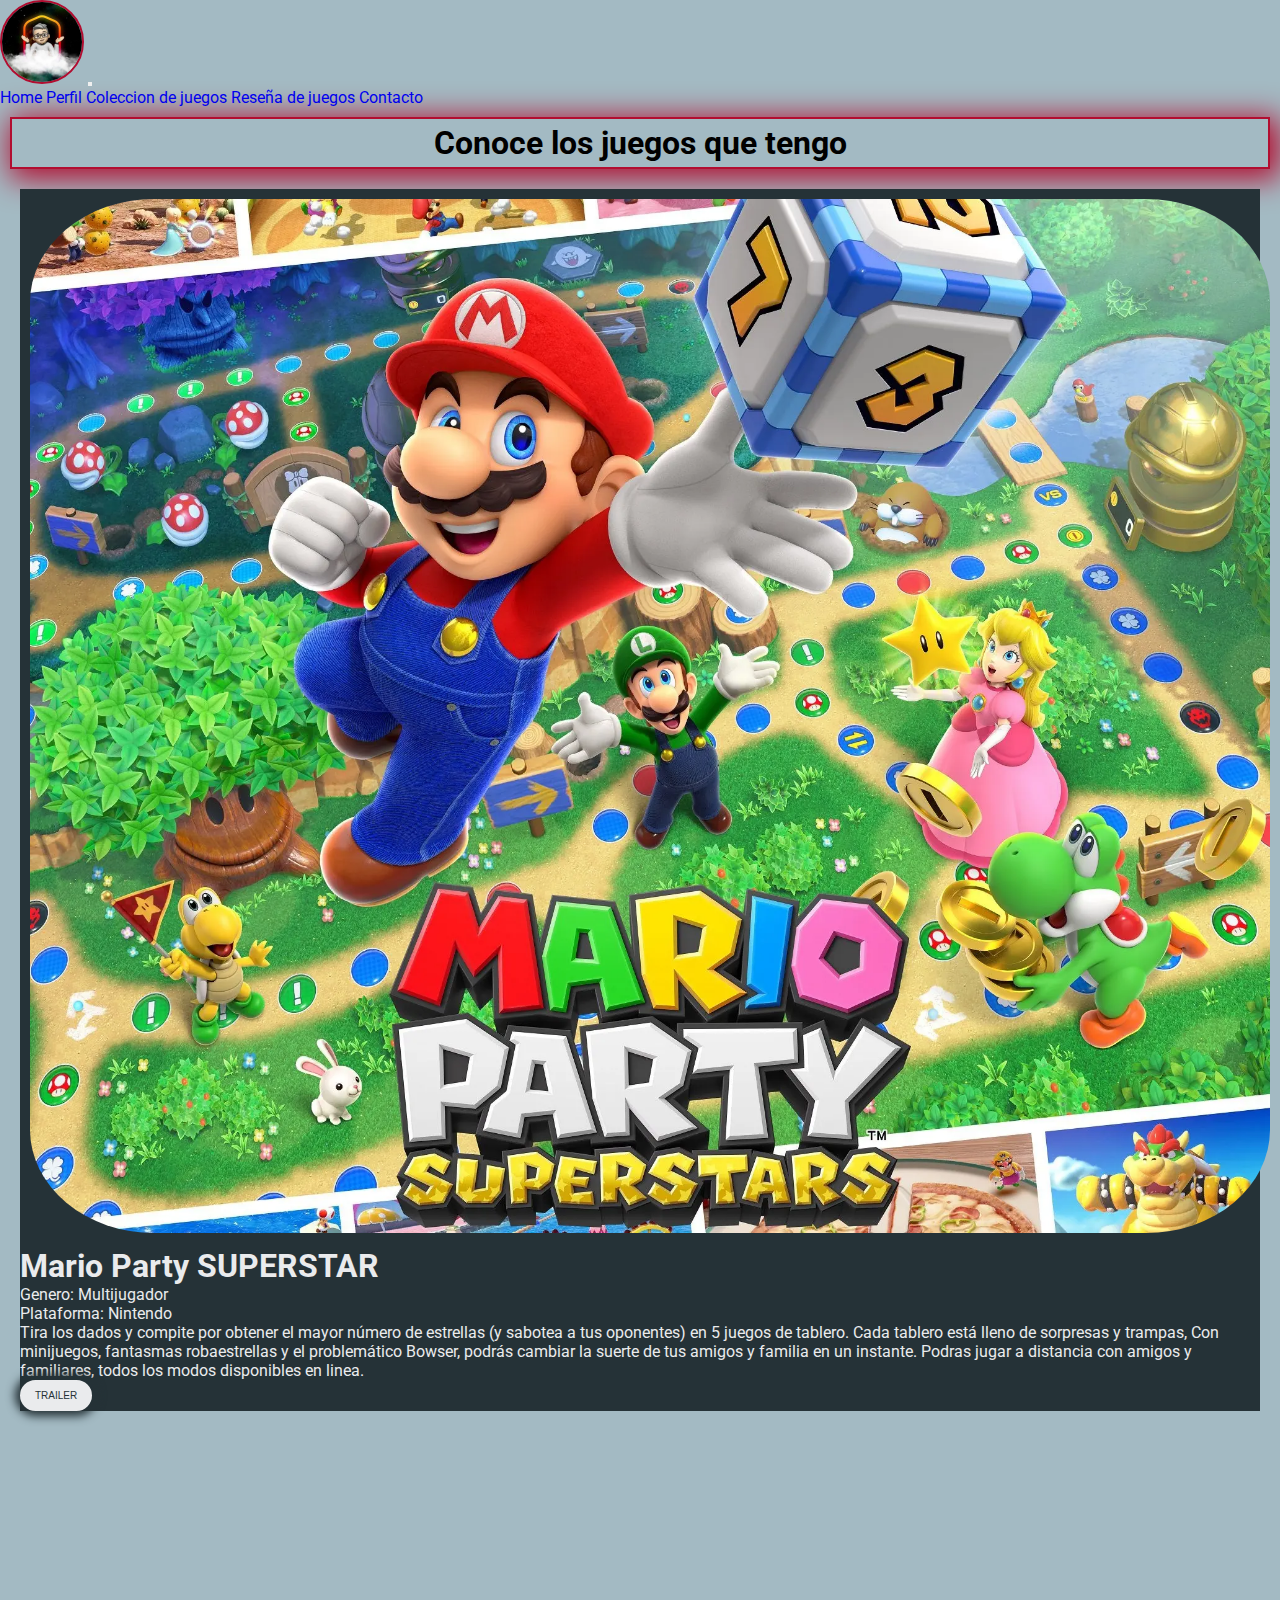
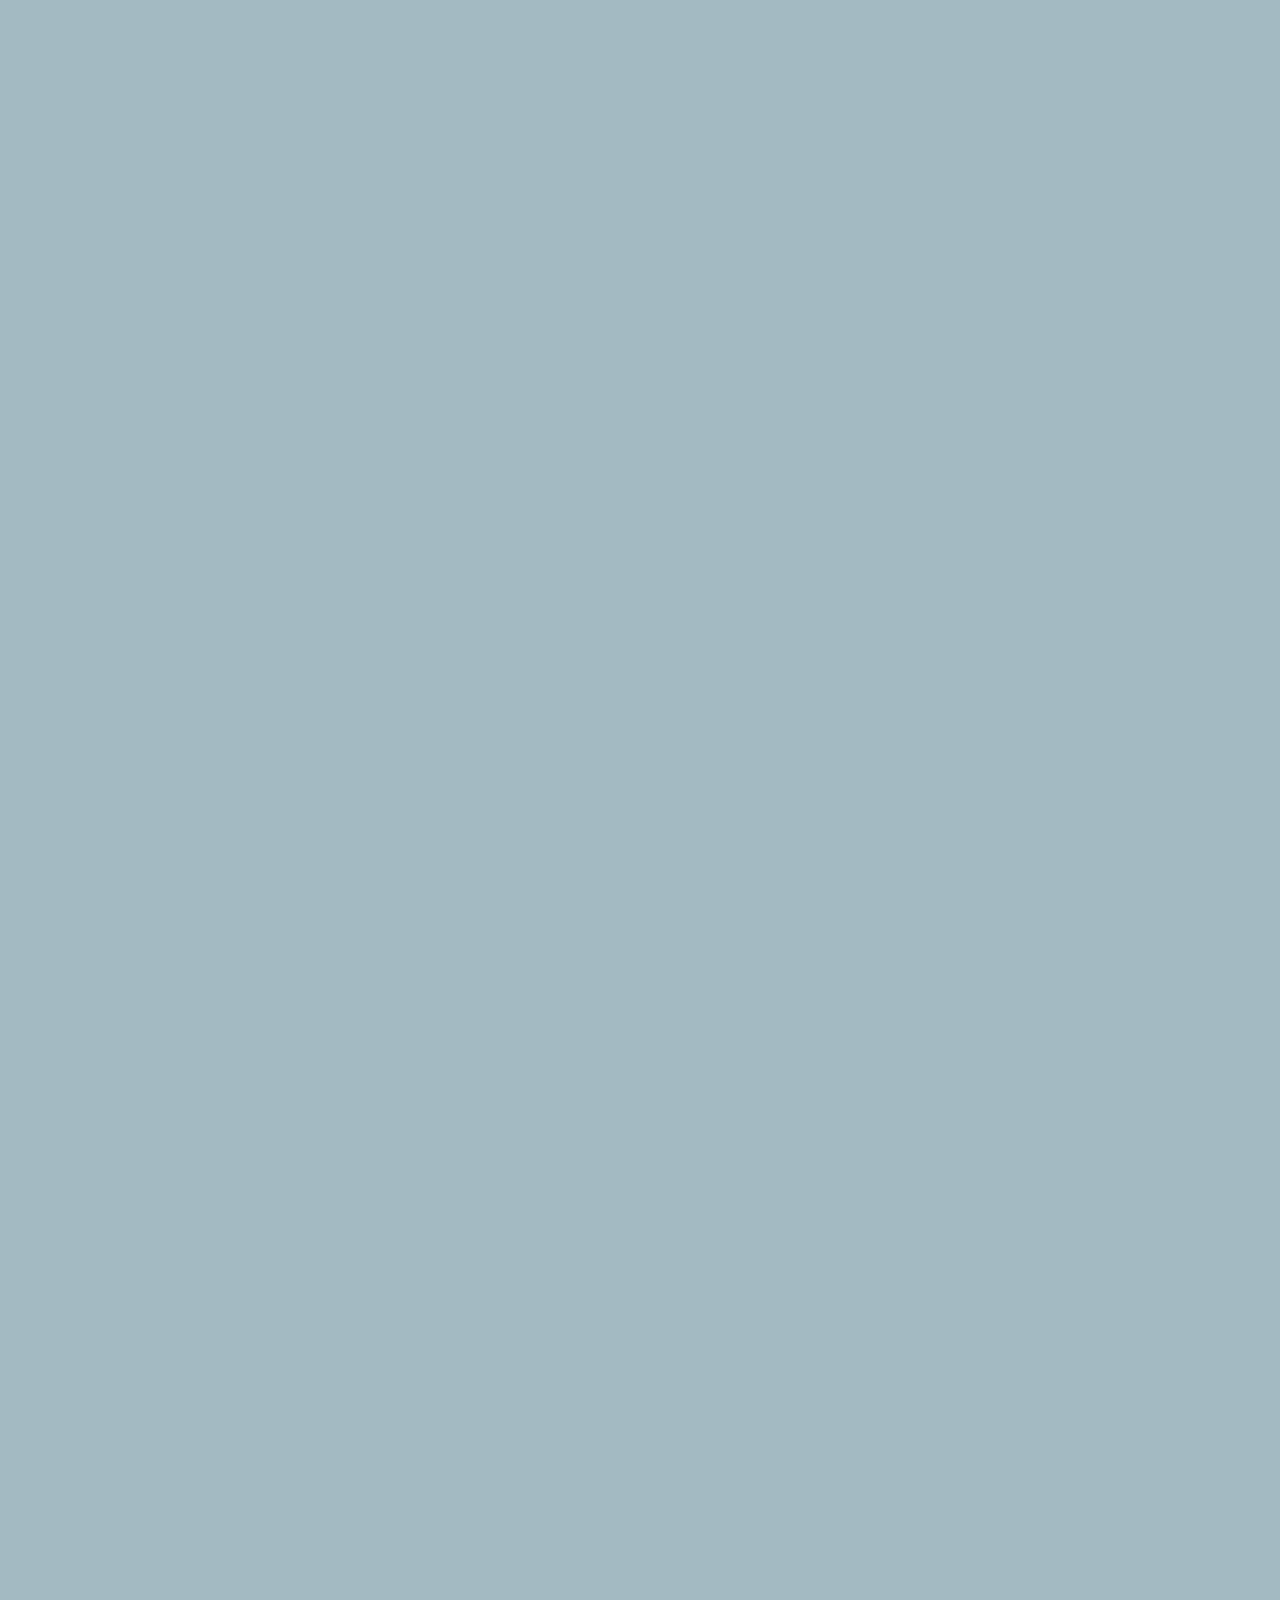
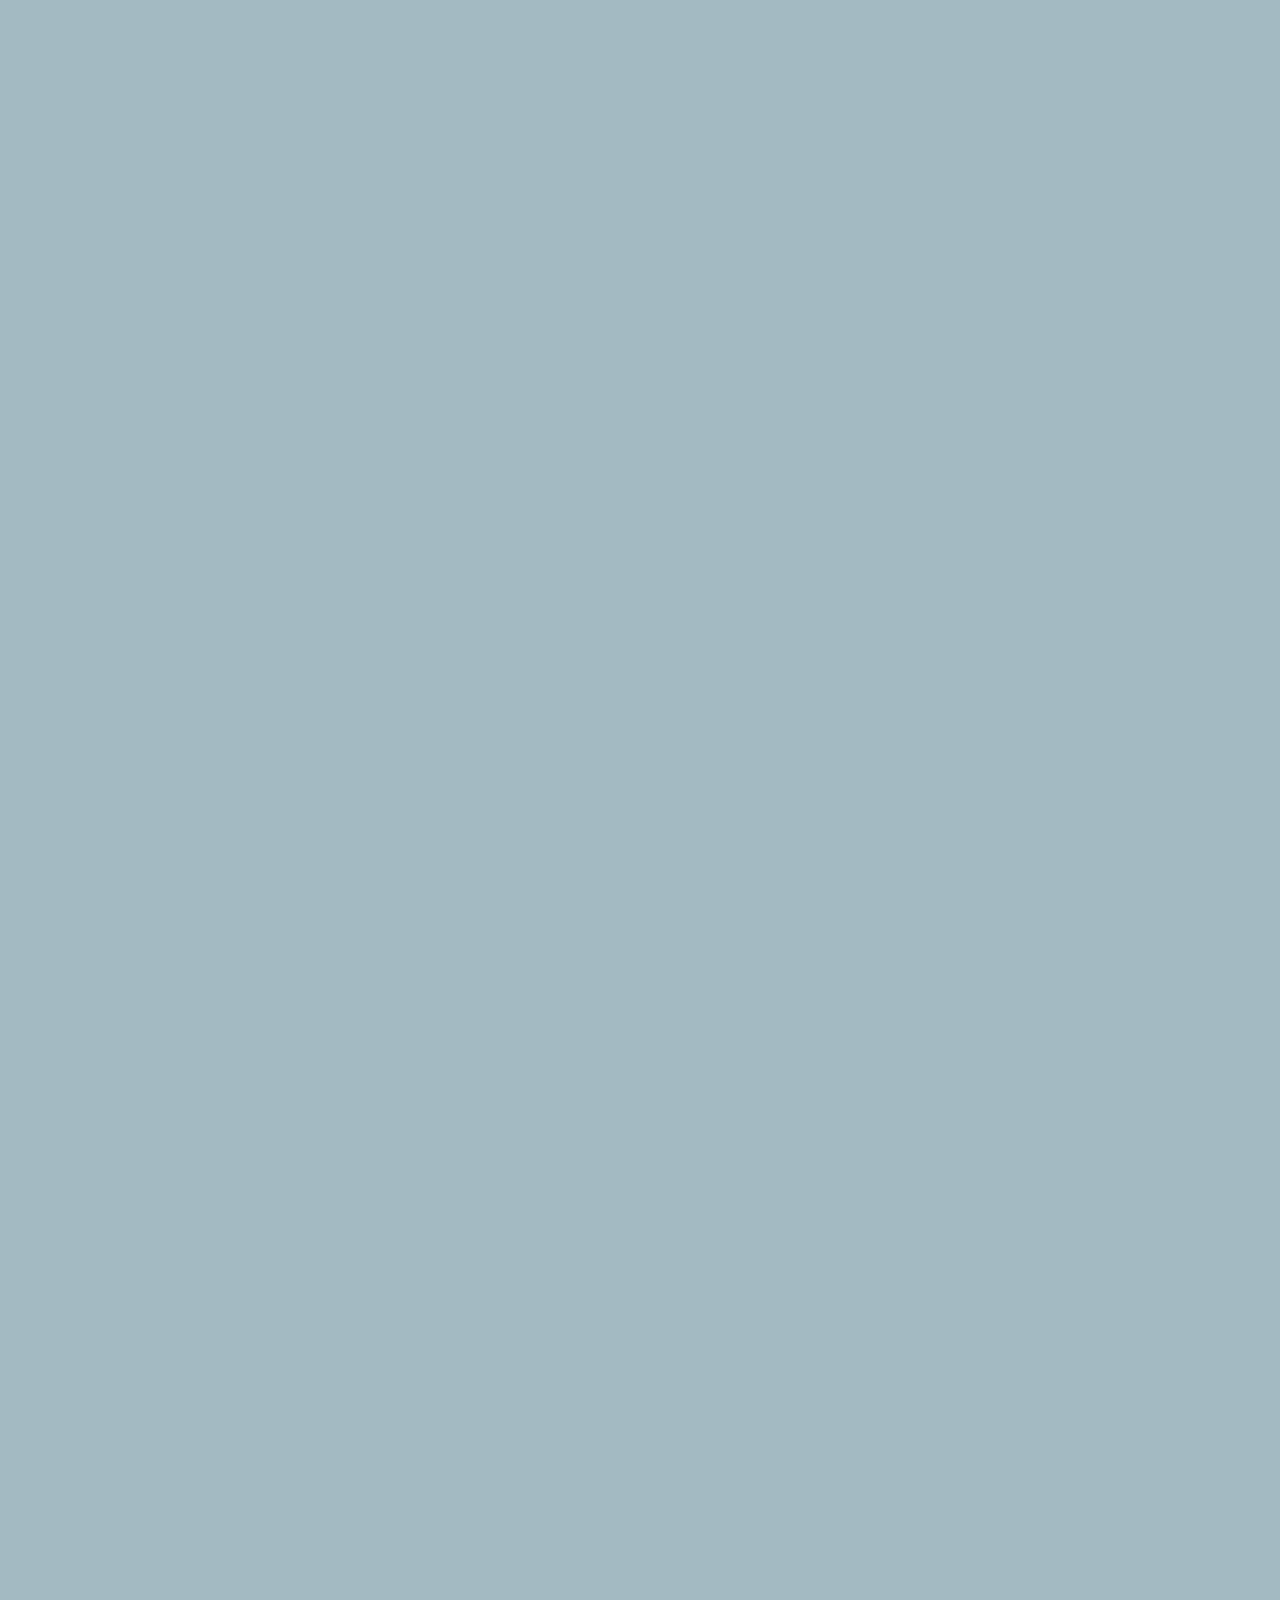
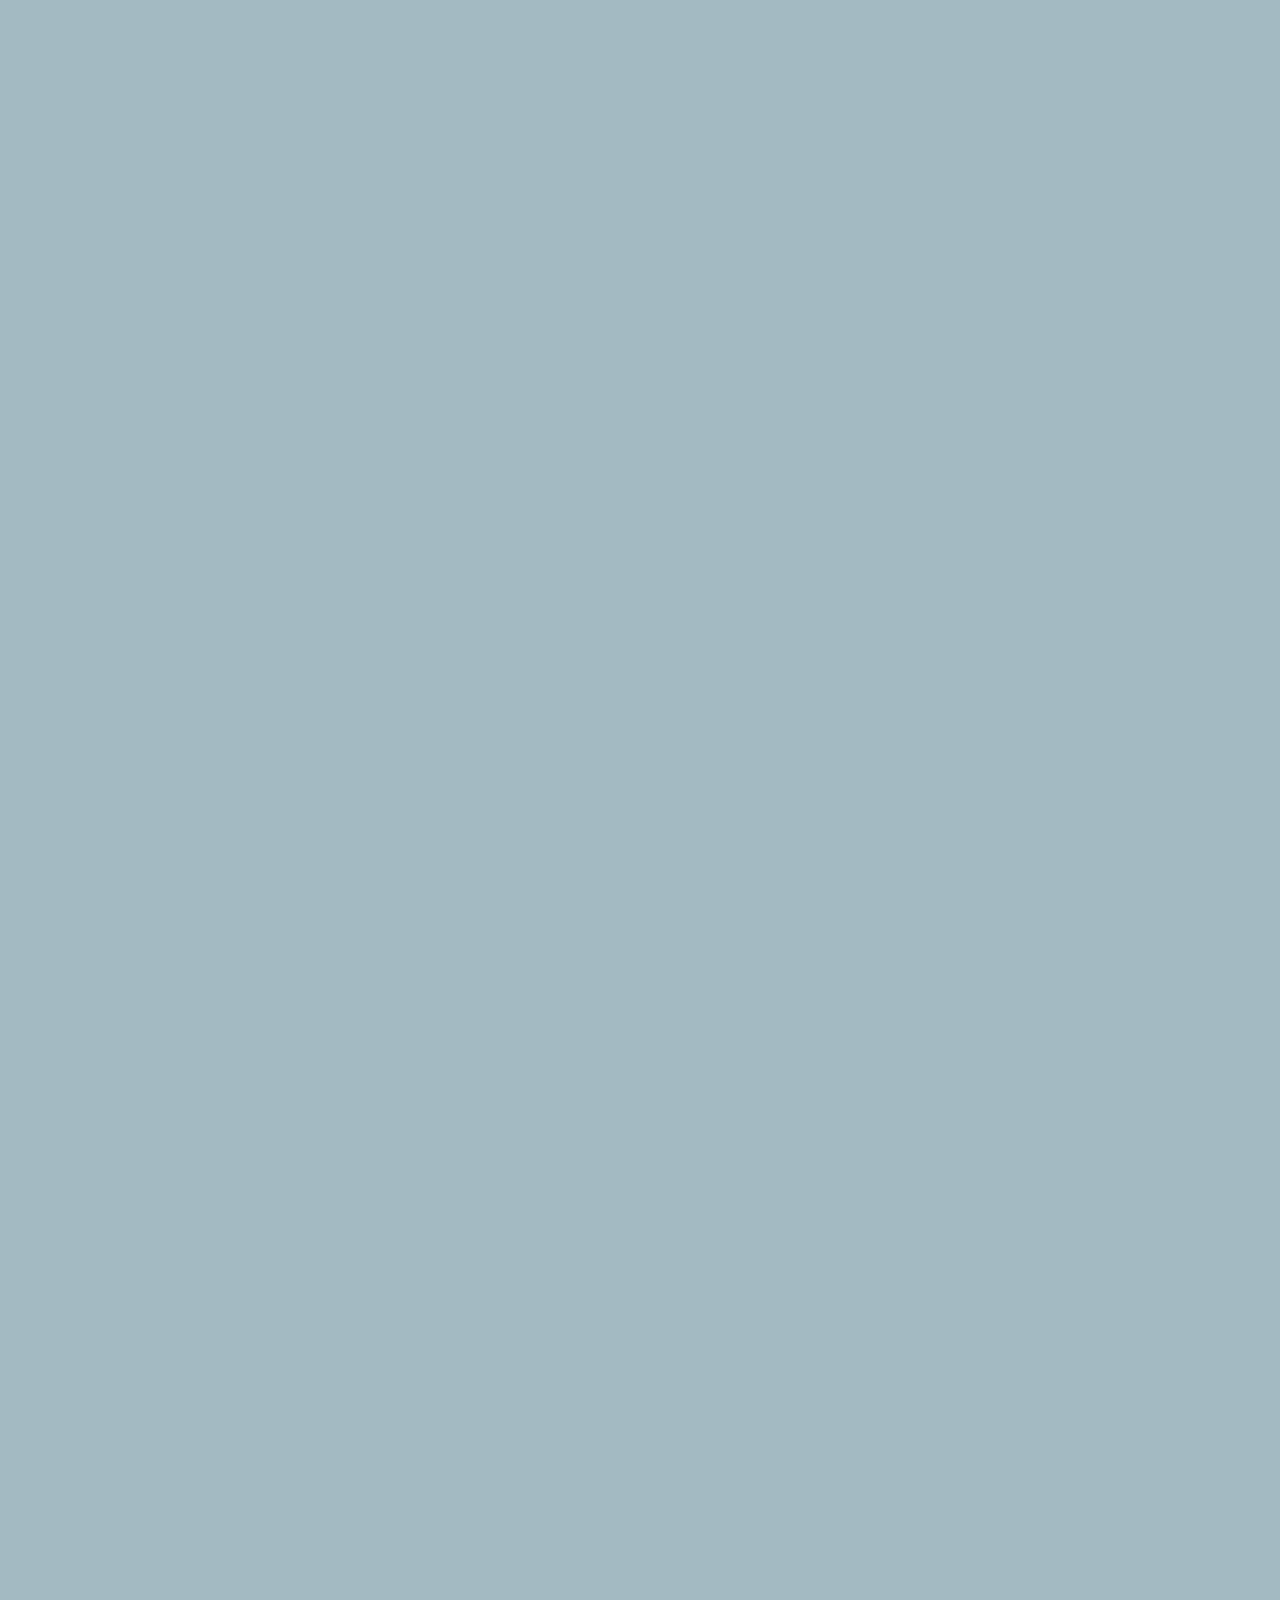
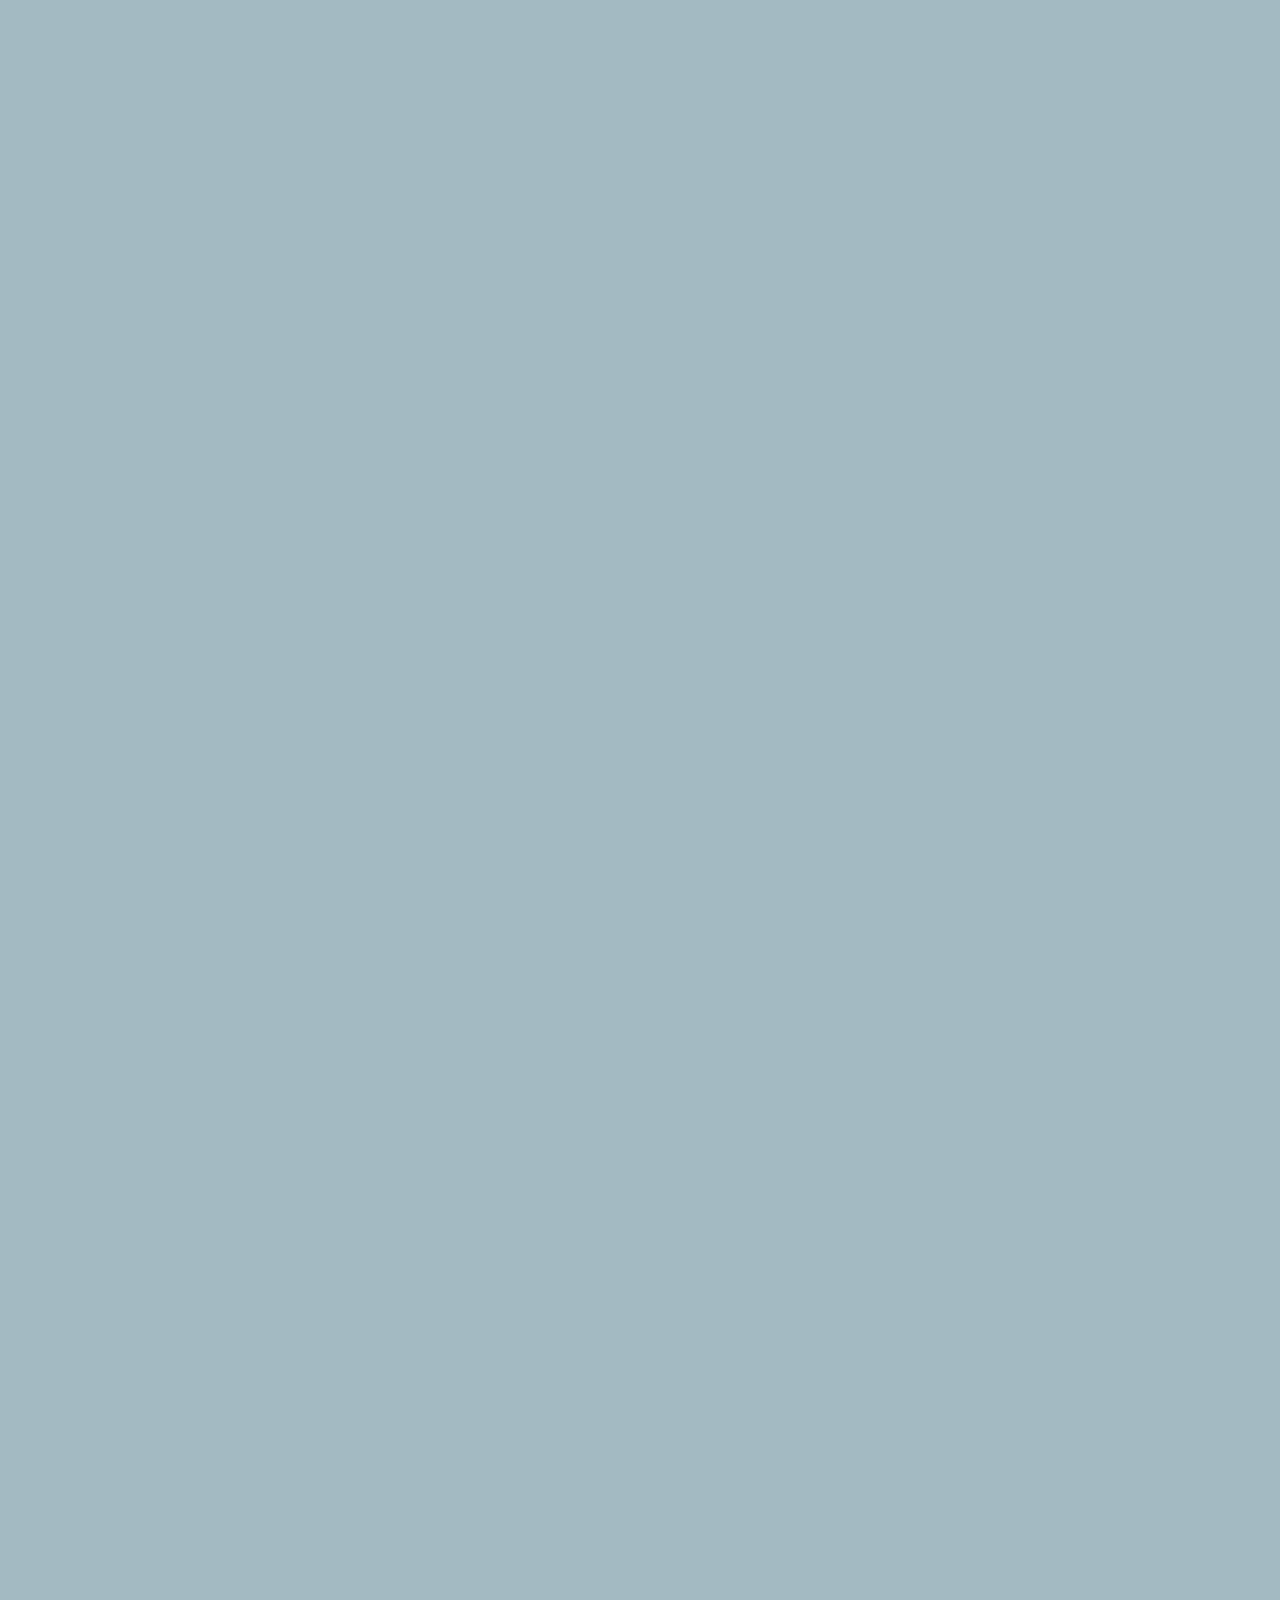
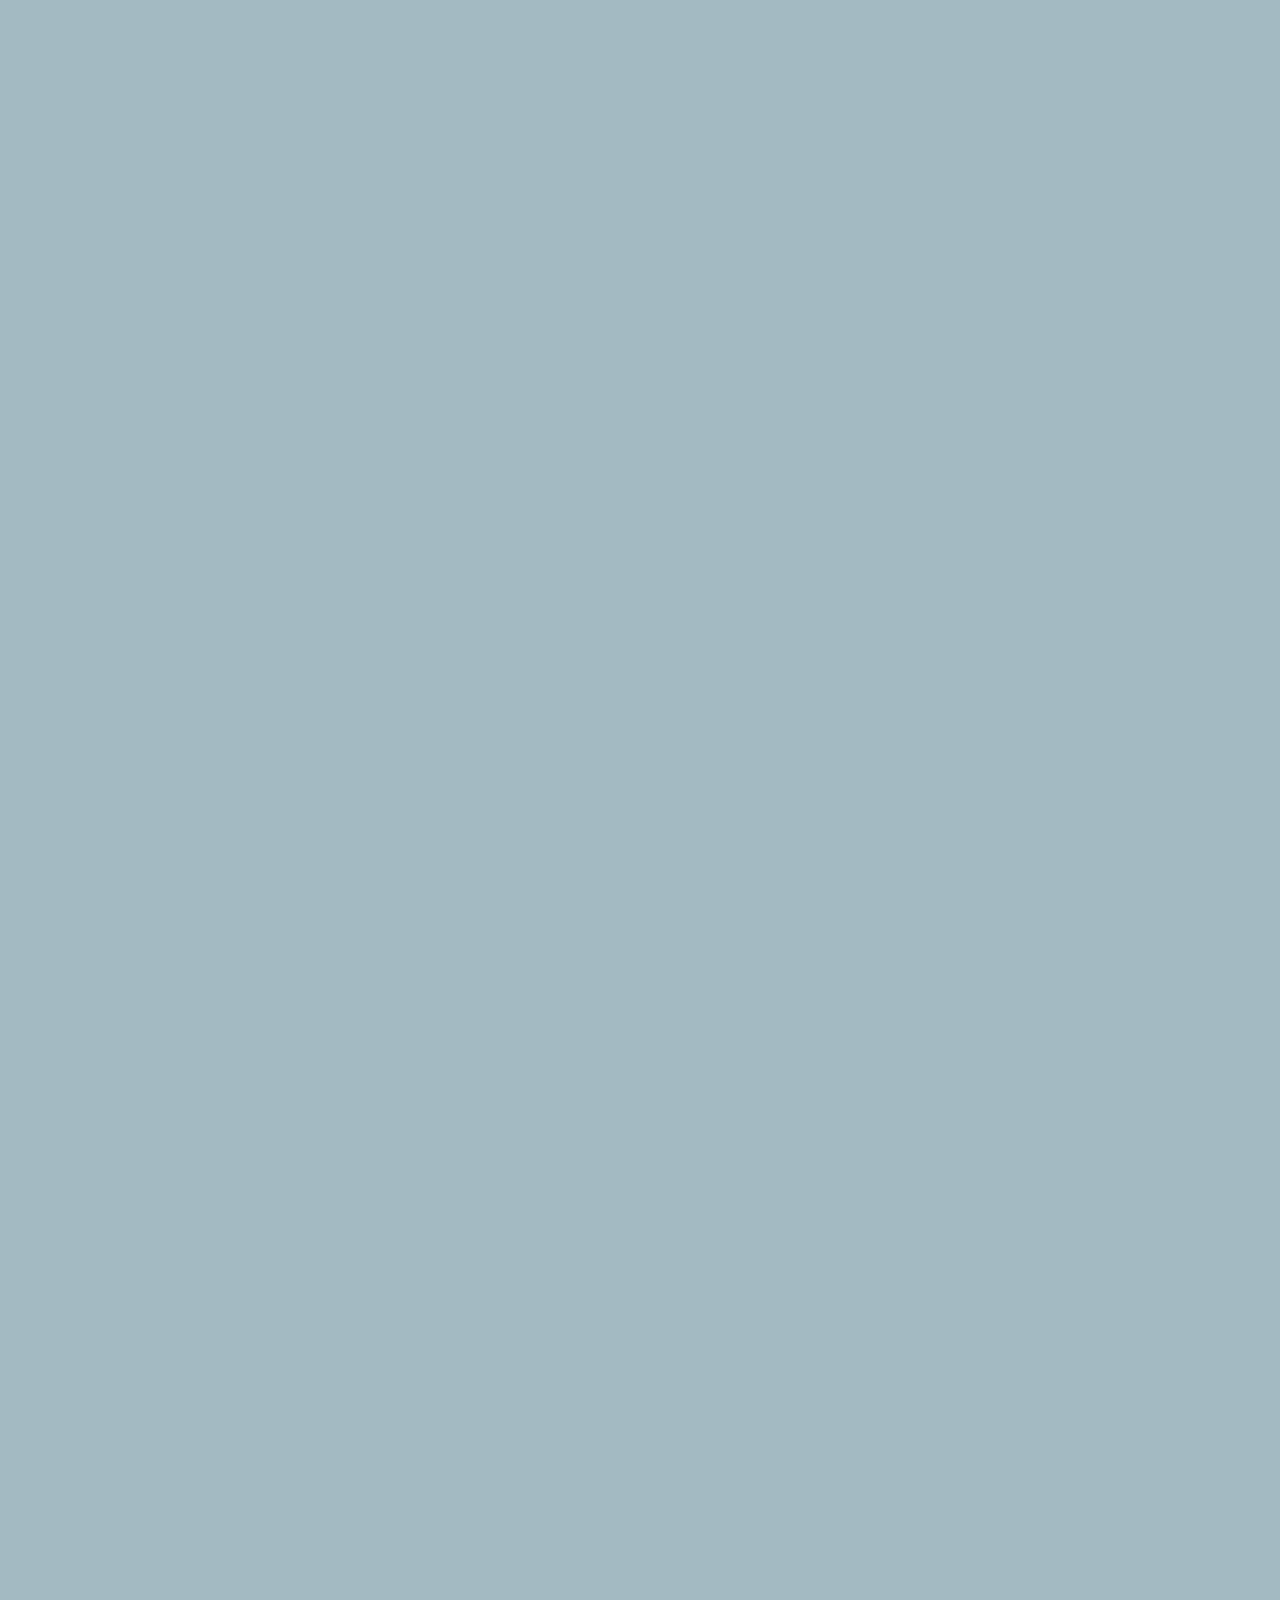
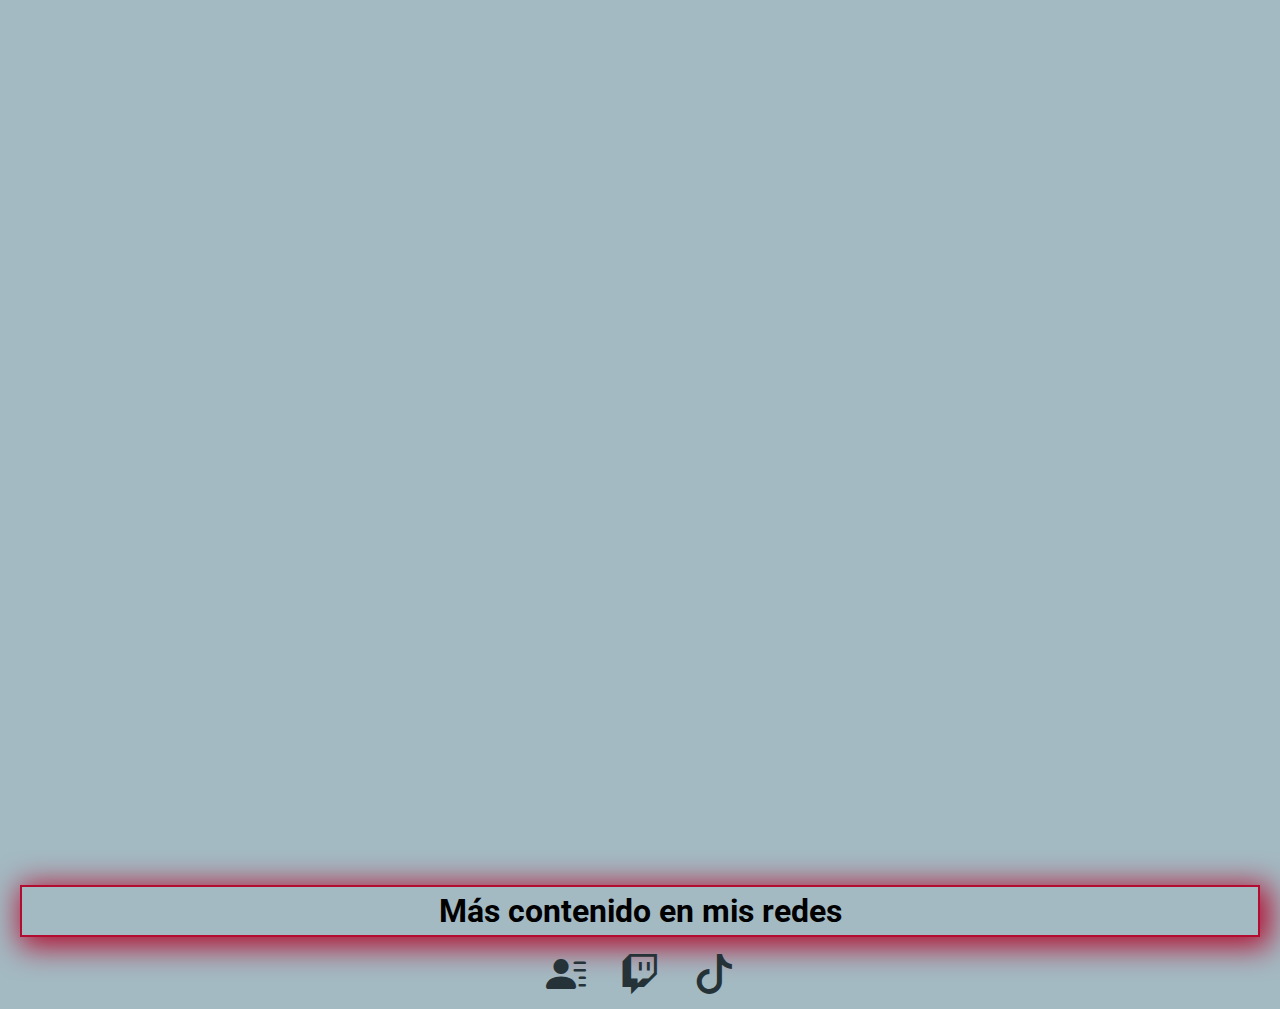
==== commit d5b36f65: "agregando meta descripcion y keywords" ====
--- a/page/coleccion.html
+++ b/page/coleccion.html
@@ -4,6 +4,7 @@
         <meta charset="UTF-8">
         <meta name="viewport" content="width=device-width, initial-scale=1.0">
 <!-- link logo en pestaña de navegador -->
+        <link rel="shortcut icon" href="../img/logo-mancosam.webp" type="image/x-icon">
 <!-- google fonts ↓ -->
         <link rel="preconnect" href="https://fonts.googleapis.com">
         <link rel="preconnect" href="https://fonts.gstatic.com" crossorigin>
@@ -17,6 +18,9 @@
 <!-- link css ↓ -->
         <link rel="stylesheet" href="../css/style.css">
         <title>Coleccion de juegos</title>
+        <!-- seo descripcion ↓ -->
+        <meta name="description" content="Disfruta de los mejores videojuegos en vivo con mancosam. chatea conmigo y otros usuarios además descubre nuevos juegos cada día, conoce los juegos que tengo para disfrutar juntos en el mancocanal.">
+        <meta name="keywords"content="xbox, nintendo, streamer, zelda, call of duty, starfield, hogwarts legacy, elden ring, mario party, twitch, tiktok">
     </head>
 <body>
 <!-- header menu de navegacion con logo ↓ -->
--- a/css/style.css
+++ b/css/style.css
@@ -0,0 +1,202 @@
+@charset "UTF-8";
+/*paleta de colores */
+/*fuentes*/
+/*tamaño de fuentes*/
+/*resolucion de pantallas*/
+/*espacios, margin, padding*/
+/*mixin*/
+* {
+  margin: 0px;
+  padding: 0px;
+}
+
+img {
+  max-width: 100%;
+}
+
+iframe {
+  max-width: 100%;
+}
+
+body {
+  font-family: "Roboto", sans-serif;
+  background-color: #A3BAC3;
+}
+
+a {
+  text-decoration: none;
+}
+
+p {
+  font-size: 1rem;
+}
+
+h1, h2, h5 {
+  font-size: 2rem;
+}
+
+footer {
+  margin: 10px;
+}
+footer .footer__container {
+  font-weight: bold;
+  justify-content: center;
+  text-align: center;
+}
+footer .footer__container a {
+  color: #253237;
+}
+footer .footer__container__titulo__iconos {
+  margin-top: 15px;
+}
+footer .bi {
+  font-size: 40px;
+  margin: 15px;
+}
+
+.btn {
+  font-weight: 0;
+  font-size: 10px;
+  color: #253237;
+  background-color: #EAEBED;
+  padding: 5px 10px;
+  border: solid #EAEBED 5px;
+  box-shadow: #253237 0px 0px 10px 5px;
+  border-radius: 20px;
+  transition: 1052ms;
+  transform: translateY(0);
+  display: flex;
+  flex-direction: row;
+  align-items: center;
+  cursor: pointer;
+  text-transform: uppercase;
+}
+.btn:hover {
+  transition: 1052ms;
+  font-weight: bold;
+  padding: 5px 20px;
+  transform: translateY(0px);
+  background-color: #ceff1a;
+  color: #253237;
+  border: solid 2px #ceff1a;
+}
+.btn a {
+  color: #253237;
+}
+
+h2 {
+  text-align: center;
+  border: 2px solid #B20D30;
+  margin: 10px;
+  padding: 5px;
+  box-shadow: #B20D30 5px 5px 30px 5px;
+}
+
+.logo {
+  width: 80px;
+  height: 80px;
+  border: 2px solid #B20D30;
+  border-radius: 50%;
+}
+
+h1 {
+  font-size: 2rem;
+  margin: 15px;
+  padding: 5px;
+  text-align: center;
+  background-color: #B20D30;
+  border-radius: 20px;
+  text-align: center;
+}
+
+.main__section__video {
+  display: flex;
+  justify-content: center;
+  align-items: center;
+}
+.main__section__video iframe {
+  border: 2px solid #253237;
+  box-shadow: #B20D30 0px 0px 10px 5px;
+  border-radius: 15px;
+  margin: 10px;
+  width: 250px;
+  height: 300px;
+}
+
+@media (min-width: 768px) {
+  .main__section__video iframe {
+    border: 2px solid #253237;
+    box-shadow: #B20D30 0px 0px 10px 5px;
+    border-radius: 15px;
+    margin: 10px;
+    width: 700px;
+    height: 650px;
+  }
+}
+@media (min-width: 992px) {
+  .main__section__video iframe {
+    border: 2px solid #253237;
+    box-shadow: #B20D30 0px 0px 10px 5px;
+    border-radius: 15px;
+    margin: 10px;
+    width: 730px;
+    height: 530px;
+  }
+}
+@media (min-width: 1200px) {
+  .main__section__video iframe {
+    border: 2px solid #253237;
+    box-shadow: #B20D30 0px 0px 10px 5px;
+    border-radius: 15px;
+    margin: 10px;
+    width: 1024px;
+    height: 720px;
+  }
+}
+.card-1 {
+  margin: 20px;
+  padding: 10px;
+  background-color: #253237;
+  color: #EAEBED;
+  text-align: center;
+  border-radius: 10px;
+}
+.card-1 h3 {
+  font-size: 2rem bold;
+  margin: 20px;
+}
+.card-1 p {
+  font-size: 1.5rem;
+  padding: 10px;
+}
+.card-1 img {
+  border-radius: 10%;
+}
+
+.card {
+  margin: 20px;
+  background-color: #253237;
+  color: #EAEBED;
+}
+.card img {
+  margin: 10px;
+  border-radius: 10%;
+}
+.card a {
+  color: #253237;
+}
+
+.container__from {
+  background-color: #B20D30;
+  margin: 20px;
+  padding: 15px;
+  border: 2px solid #253237;
+  border-radius: 10px;
+  box-shadow: #253237 0px 0px 10px 5px;
+}
+
+#btncontacto {
+  margin-top: 15px;
+}
+
+/*# sourceMappingURL=style.css.map */
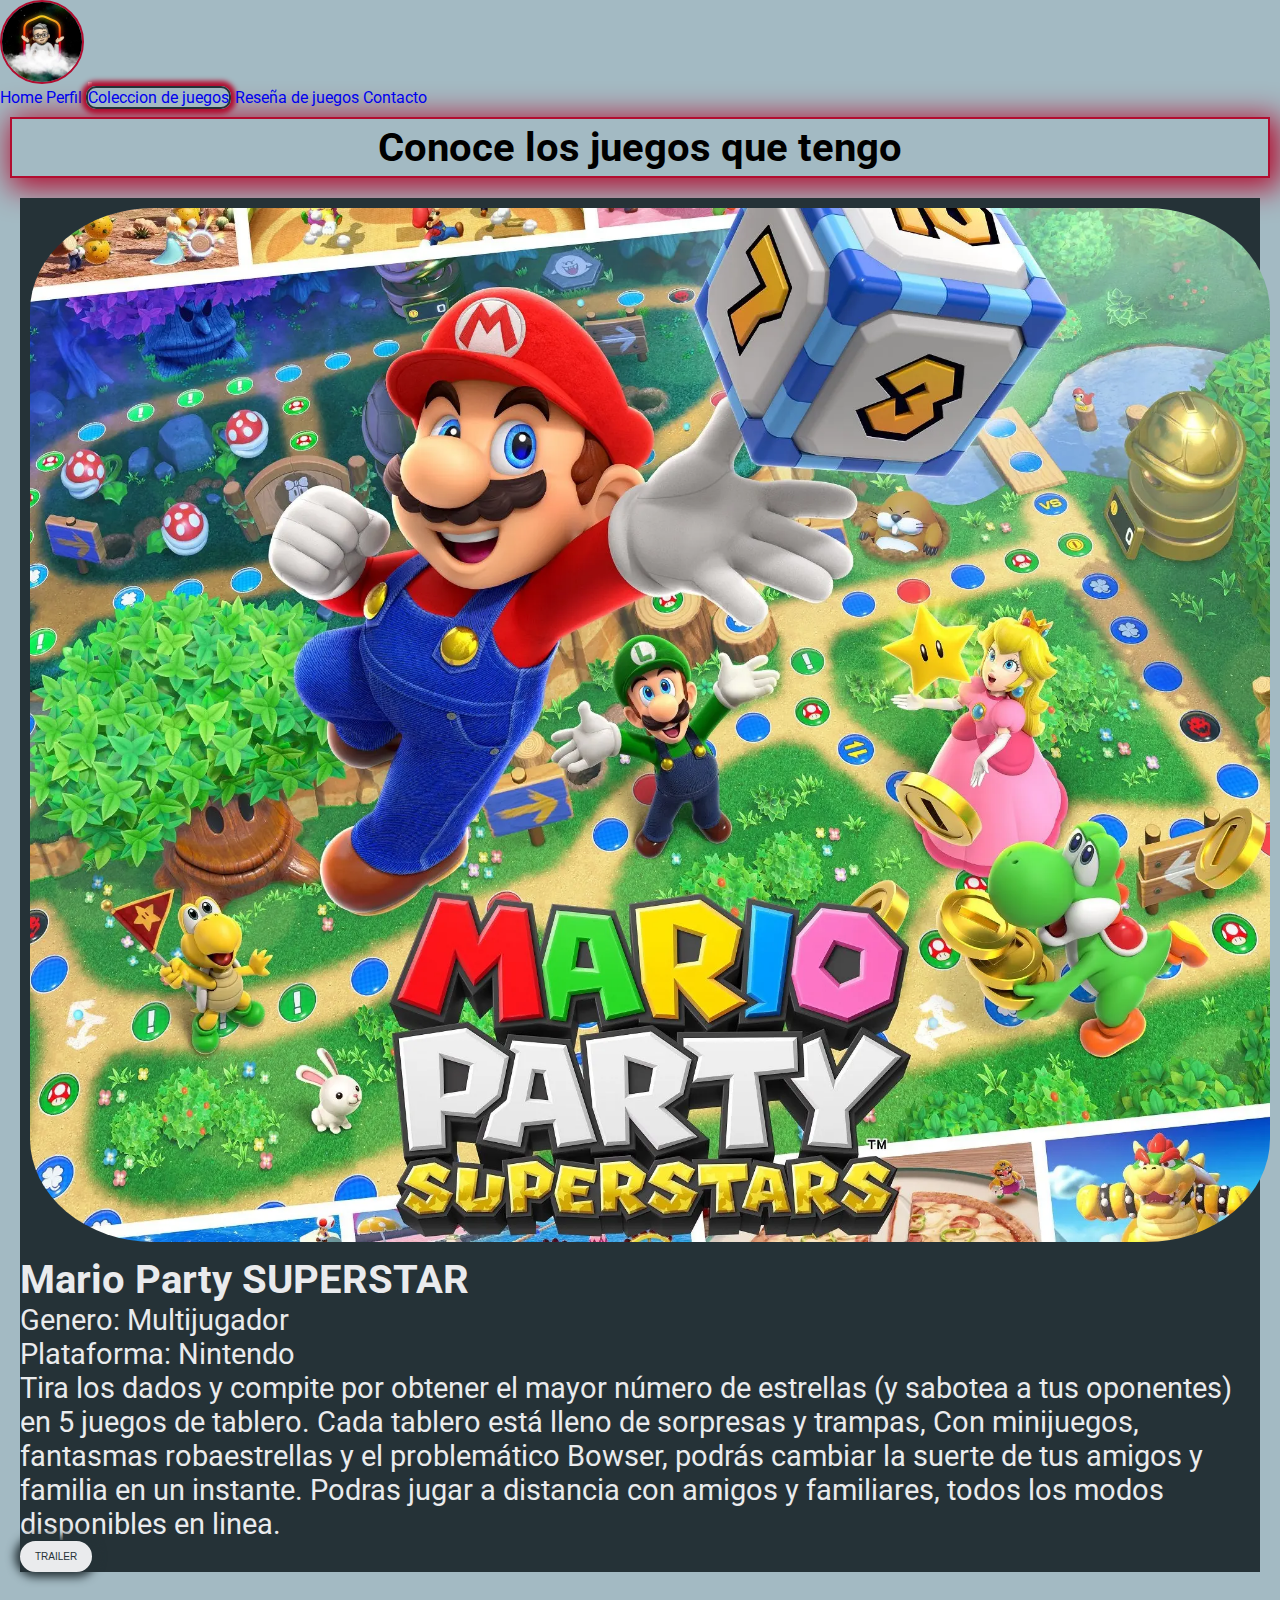
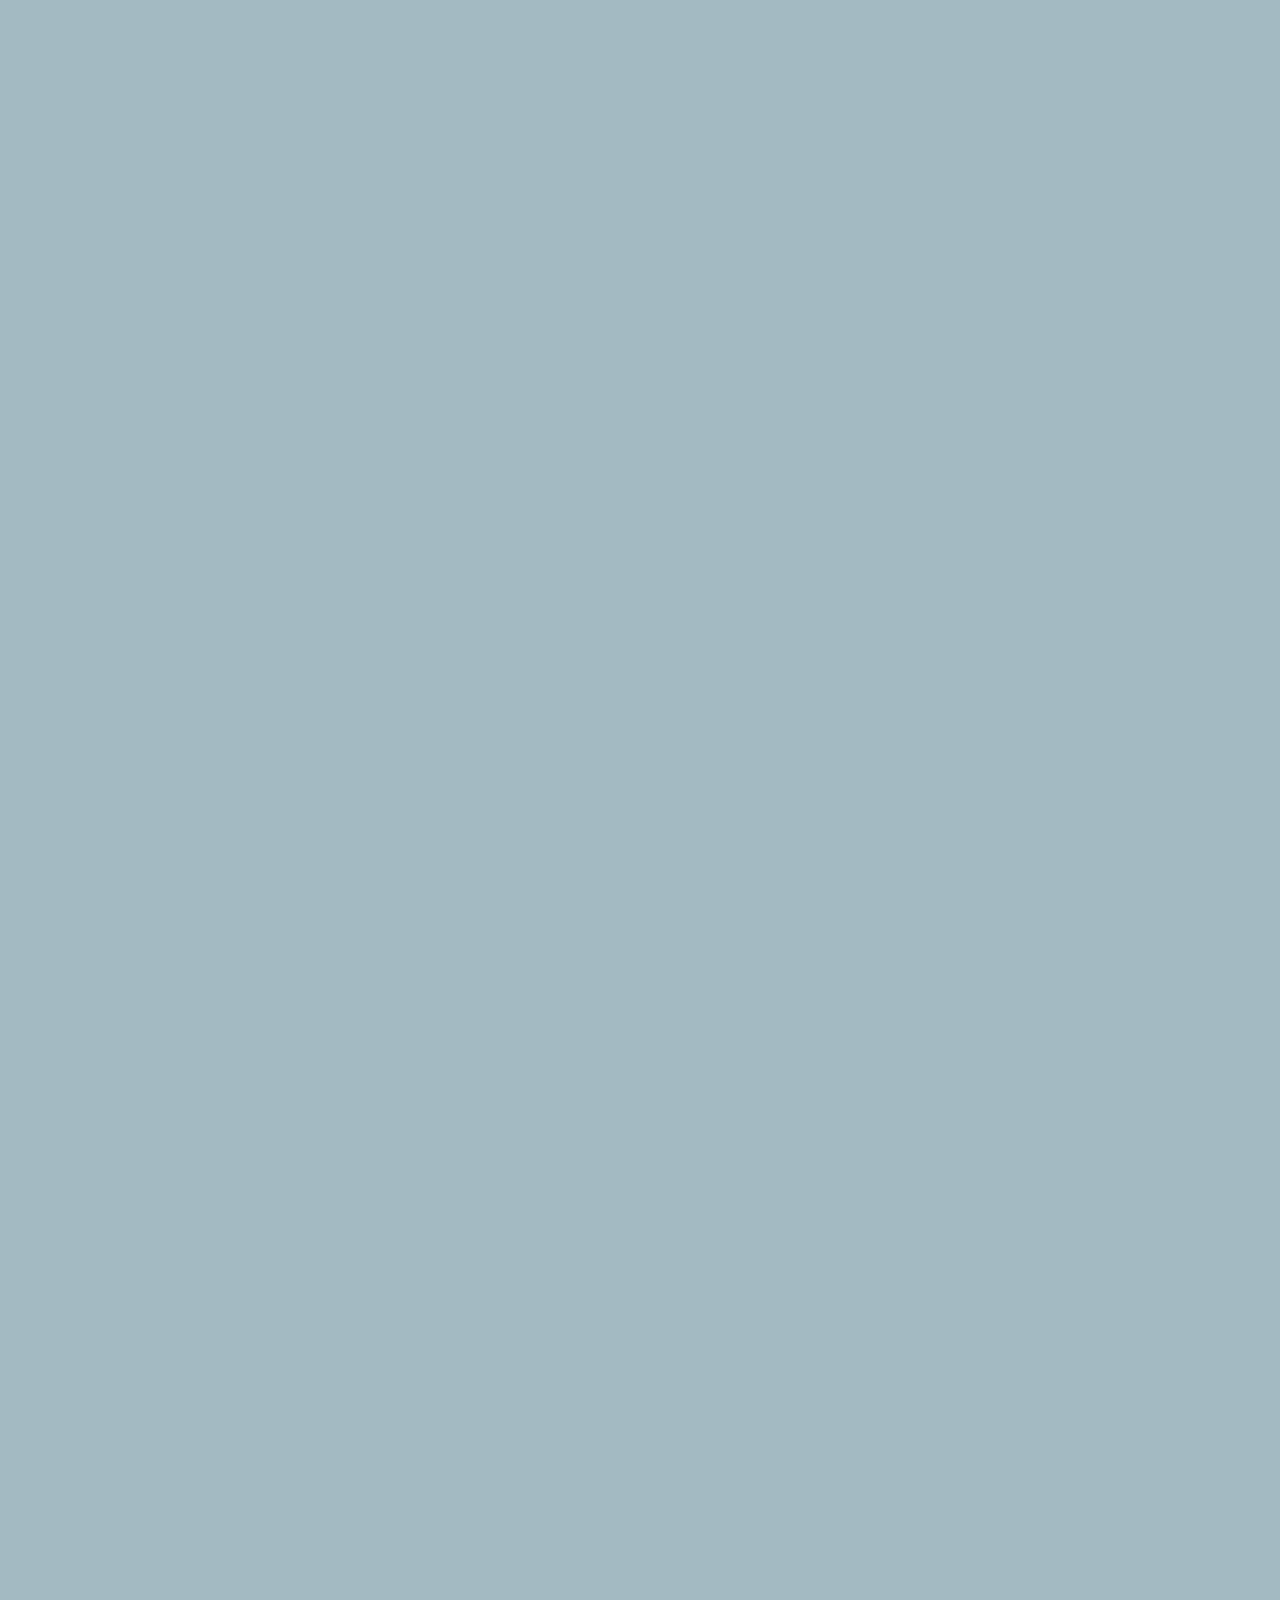
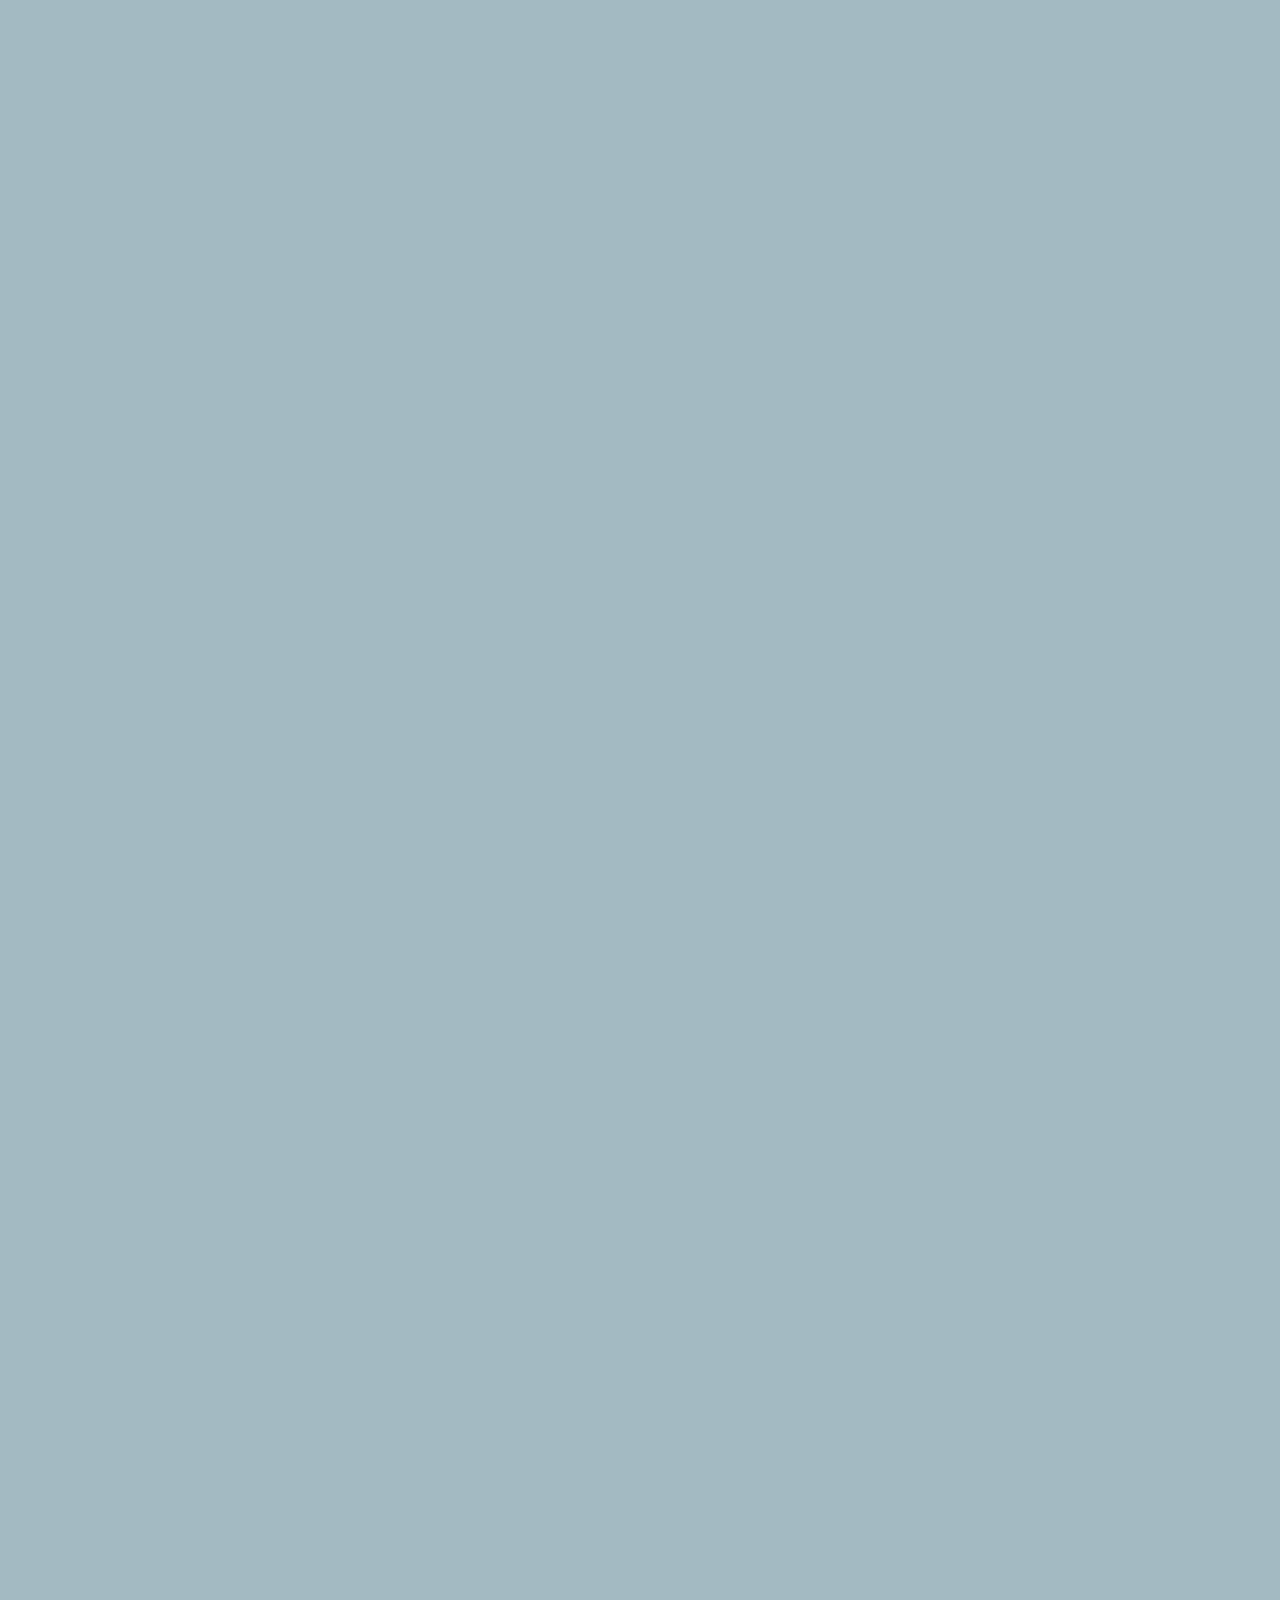
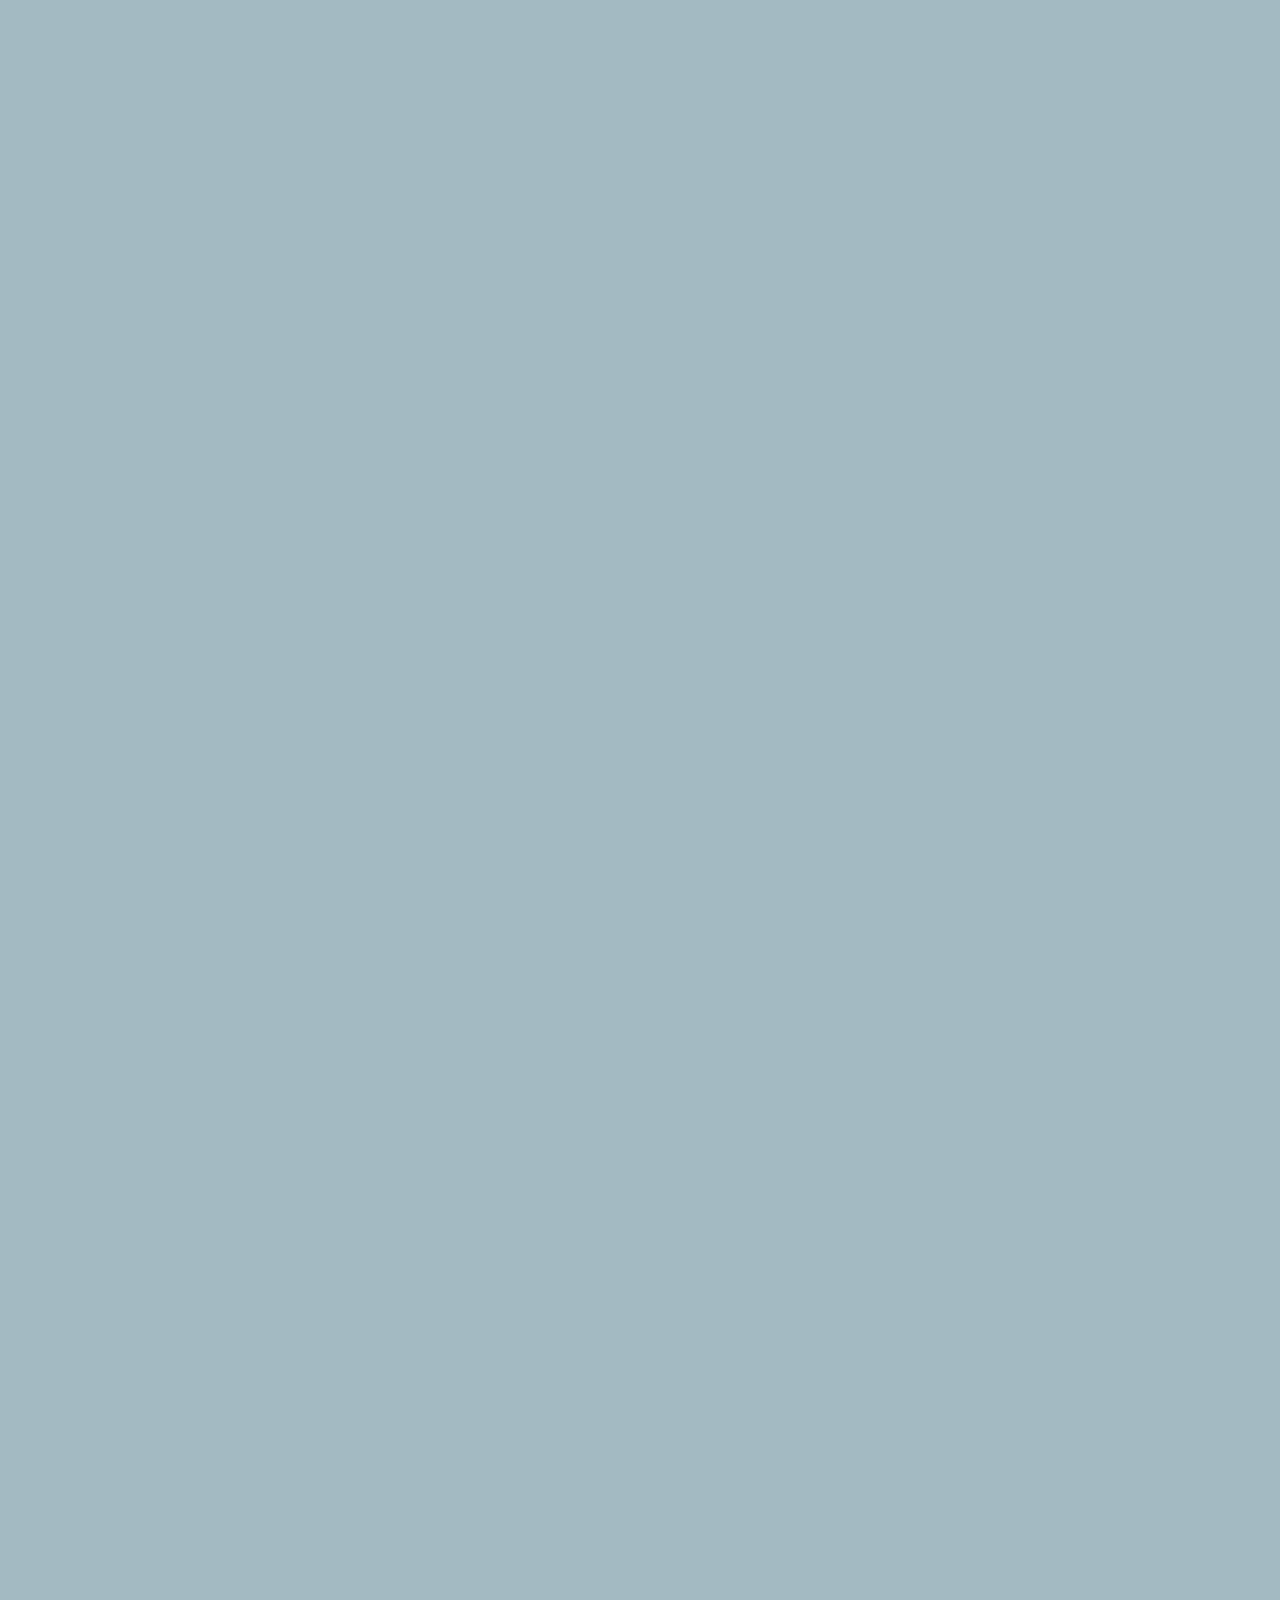
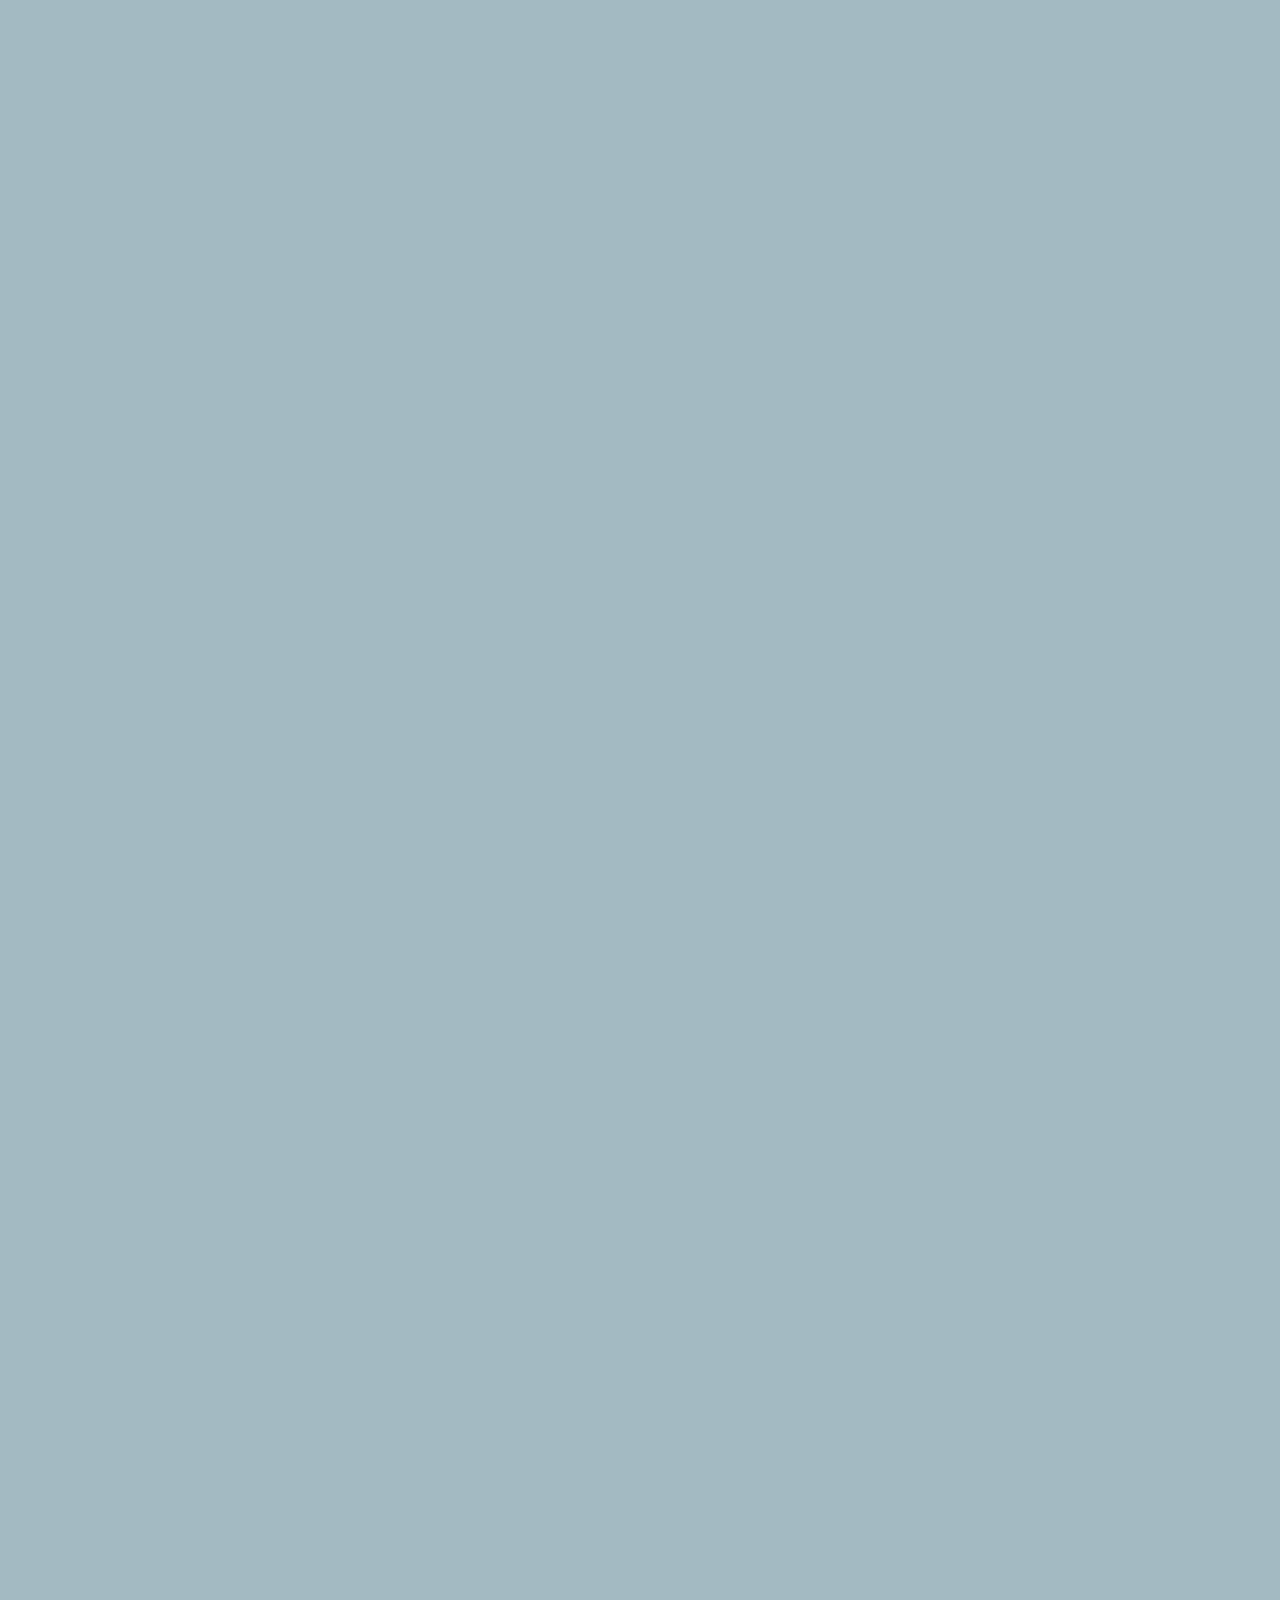
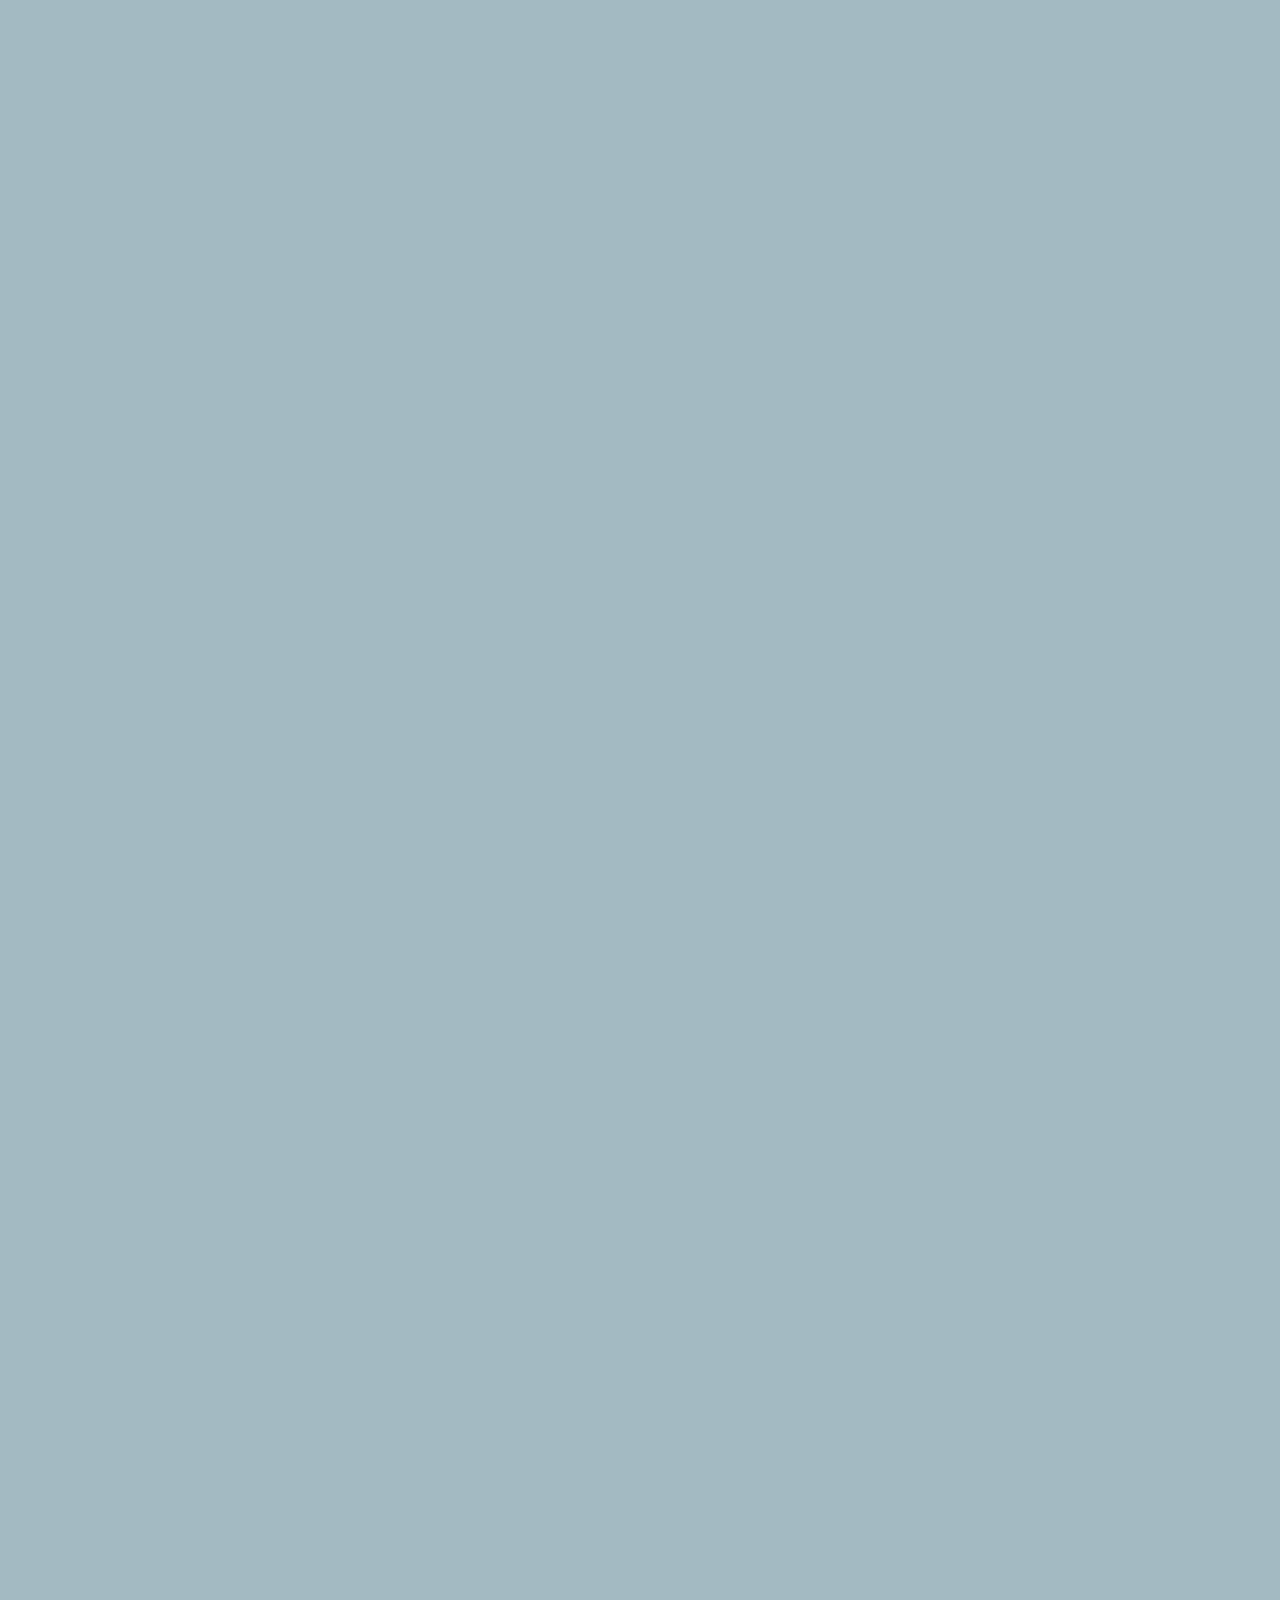
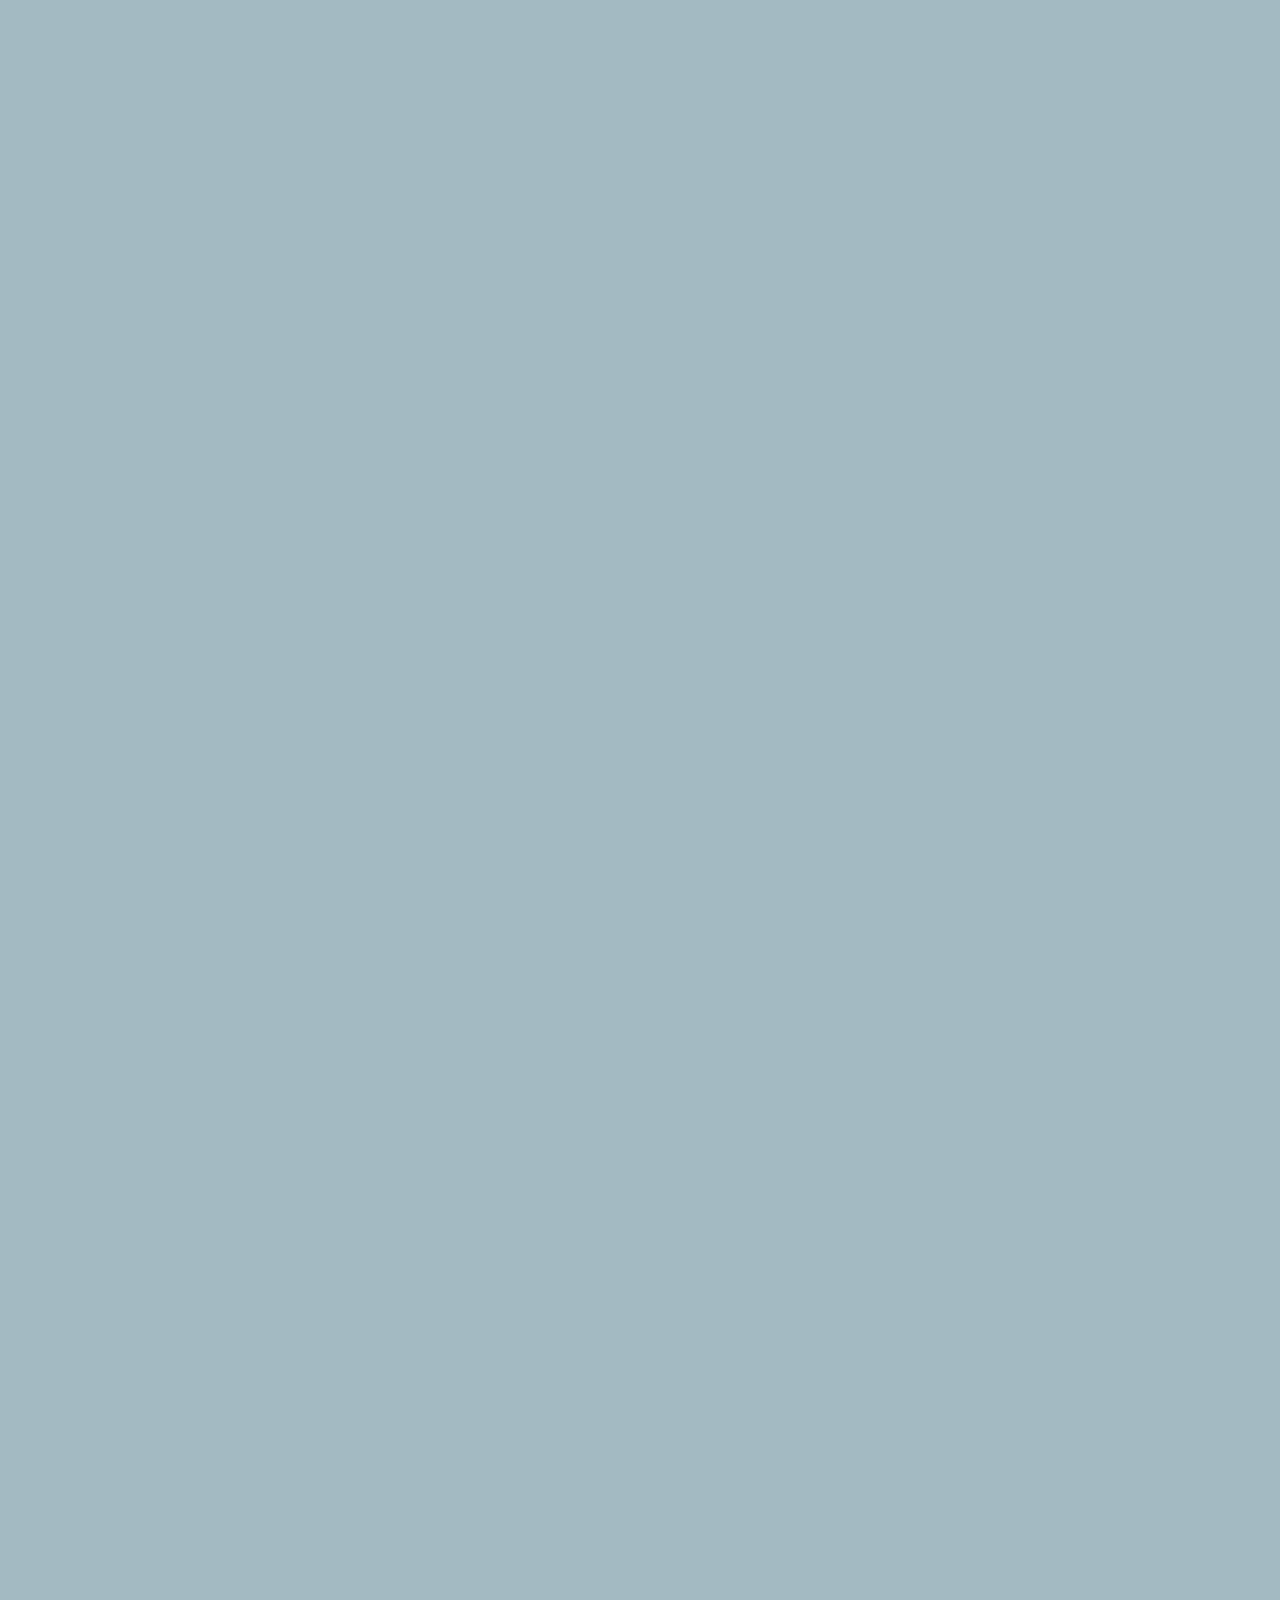
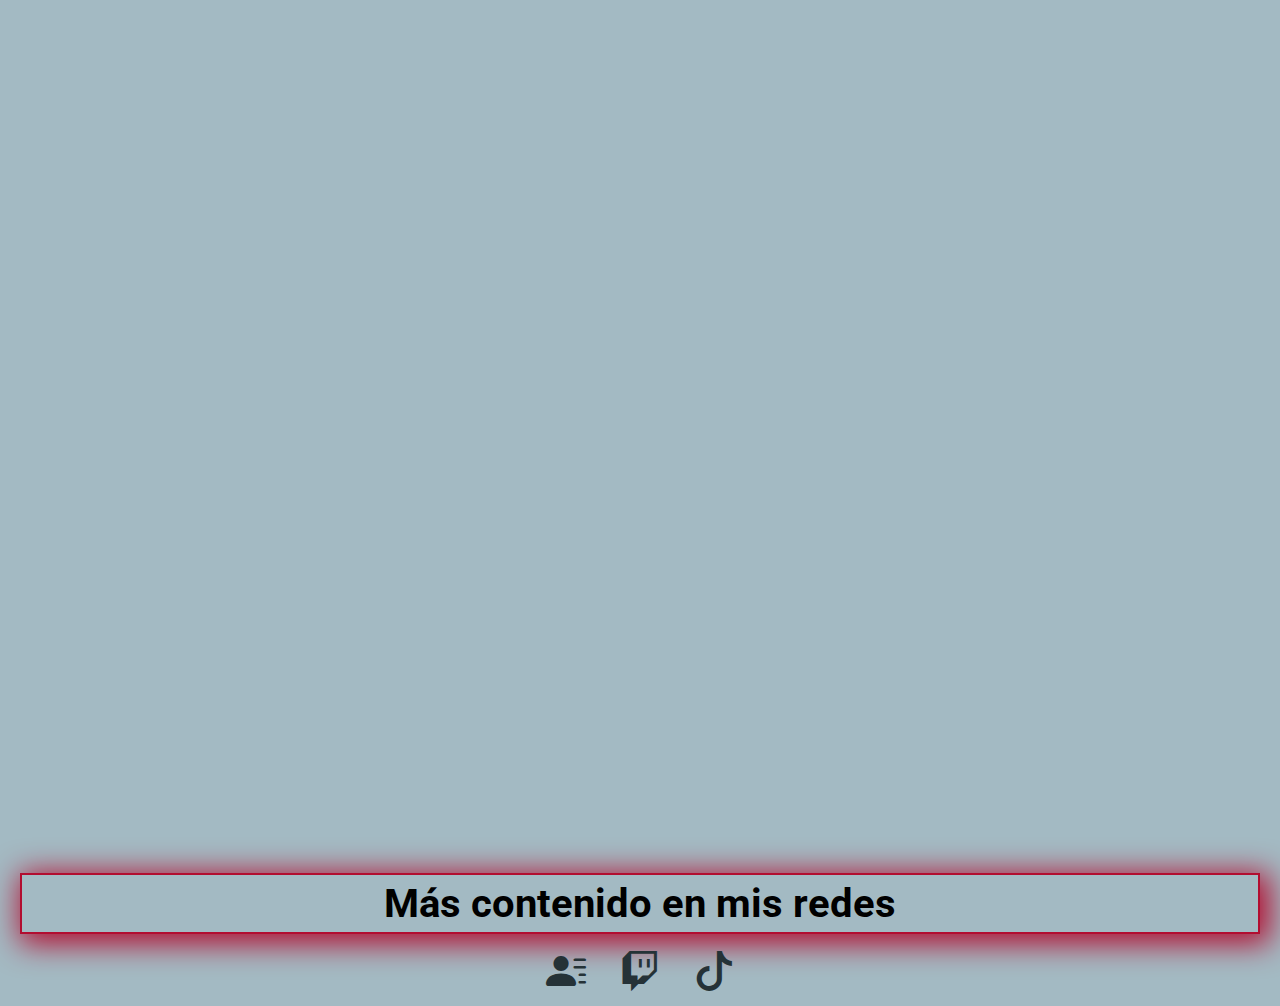
==== commit 7cfda523: "arreglo de espacios" ====
--- a/page/coleccion.html
+++ b/page/coleccion.html
@@ -1,33 +1,33 @@
 <!DOCTYPE html>
 <html lang="en">
-    <head>
-        <meta charset="UTF-8">
-        <meta name="viewport" content="width=device-width, initial-scale=1.0">
+<head>
+    <meta charset="UTF-8">
+    <meta name="viewport" content="width=device-width, initial-scale=1.0">
 <!-- link logo en pestaña de navegador -->
-        <link rel="shortcut icon" href="../img/logo-mancosam.webp" type="image/x-icon">
+    <link rel="shortcut icon" href="../img/logo-mancosam.webp" type="image/x-icon">
 <!-- google fonts ↓ -->
-        <link rel="preconnect" href="https://fonts.googleapis.com">
-        <link rel="preconnect" href="https://fonts.gstatic.com" crossorigin>
-        <link href="https://fonts.googleapis.com/css2?family=Roboto:wght@100;300;500;700;900&display=swap" rel="stylesheet">
-        <!-- link css bootstrap ↓ -->
-        <link href="https://cdn.jsdelivr.net/npm/bootstrap@5.3.1/dist/css/bootstrap.min.css" rel="stylesheet" integrity="sha384-4bw+/aepP/YC94hEpVNVgiZdgIC5+VKNBQNGCHeKRQN+PtmoHDEXuppvnDJzQIu9" crossorigin="anonymous">
+    <link rel="preconnect" href="https://fonts.googleapis.com">
+    <link rel="preconnect" href="https://fonts.gstatic.com" crossorigin>
+    <link href="https://fonts.googleapis.com/css2?family=Roboto:wght@100;300;500;700;900&display=swap" rel="stylesheet">
+<!-- link css bootstrap ↓ -->
+    <link href="https://cdn.jsdelivr.net/npm/bootstrap@5.3.1/dist/css/bootstrap.min.css" rel="stylesheet" integrity="sha384-4bw+/aepP/YC94hEpVNVgiZdgIC5+VKNBQNGCHeKRQN+PtmoHDEXuppvnDJzQIu9" crossorigin="anonymous">
 <!-- link iconos bootstrap ↓ -->
-        <link rel="stylesheet" href="https://cdn.jsdelivr.net/npm/bootstrap-icons@1.11.0/font/bootstrap-icons.css">
-            <!-- link AOS ↓ -->
+    <link rel="stylesheet" href="https://cdn.jsdelivr.net/npm/bootstrap-icons@1.11.0/font/bootstrap-icons.css">
+<!-- link AOS ↓ -->
     <link rel="stylesheet" href="https://unpkg.com/aos@next/dist/aos.css" />
 <!-- link css ↓ -->
-        <link rel="stylesheet" href="../css/style.css">
-        <title>Coleccion de juegos</title>
-        <!-- seo descripcion ↓ -->
-        <meta name="description" content="Disfruta de los mejores videojuegos en vivo con mancosam. chatea conmigo y otros usuarios además descubre nuevos juegos cada día, conoce los juegos que tengo para disfrutar juntos en el mancocanal.">
-        <meta name="keywords"content="xbox, nintendo, streamer, zelda, call of duty, starfield, hogwarts legacy, elden ring, mario party, twitch, tiktok">
-    </head>
+    <link rel="stylesheet" href="../css/style.css">
+<!-- seo descripcion ↓ -->
+    <meta name="description" content="Disfruta de los mejores videojuegos en vivo con mancosam. chatea conmigo y otros usuarios además descubre nuevos juegos cada día, conoce los juegos que tengo para disfrutar juntos en el mancocanal.">
+    <meta name="keywords"content="xbox, nintendo, streamer, zelda, call of duty, starfield, hogwarts legacy, elden ring, mario party, twitch, tiktok">
+            <title>Coleccion de juegos</title>
+</head>
 <body>
 <!-- header menu de navegacion con logo ↓ -->
     <header>
         <nav class="navbar navbar-expand-lg navbar-light bg-light">
             <div class="container-fluid" bis_skin_checked="1">
-            <a class="navbar-brand" href="../index.html"><img class="logo" src="../img/logo-mancosam.webp" alt="logo de mancosam"></a>
+                <a class="navbar-brand" href="../index.html"><img class="logo" src="../img/logo-mancosam.webp" alt="logo de mancosam"></a>
             <button class="navbar-toggler" type="button" data-bs-toggle="collapse" data-bs-target="#navbarNavAltMarkup" aria-controls="navbarNavAltMarkup" aria-expanded="false" aria-label="Toggle navigation">
                 <span class="navbar-toggler-icon"></span>
             </button>
@@ -45,90 +45,87 @@
     </header>
 <!-- main deberia ir + cards de juegos + botones ↓ -->
     <main>
-        <section>
-            <div>
-                <h2>Conoce los juegos que tengo</h2>
-            </div>
-            <div>
-<div>
-
-            <div class="card" bis_skin_checked="1">
-                <div class="row g-0" bis_skin_checked="1">
-                    <div class="col-5 col-sm-4" bis_skin_checked="1">
+    <section>
+        <div>
+            <h2>Conoce los juegos que tengo</h2>
+        </div>
+    <div>
+        <div class="card" bis_skin_checked="1">
+            <div class="row g-0" bis_skin_checked="1">
+                <div class="col-5 col-sm-4" bis_skin_checked="1">
                     <img src="../img/mario-party-ss.webp" class="img-fluid w-100" alt="card-horizontal-mario-party">
-                    </div>
-                        <div class="col-7 col-sm-8" bis_skin_checked="1">
-                    <div class="card-body" bis_skin_checked="1">
+                </div>
+                <div class="col-7 col-sm-8" bis_skin_checked="1">
+                <div class="card-body" bis_skin_checked="1">
                     <h5 class="card-title">Mario Party SUPERSTAR</h5>
                     <p class="card-text">Genero: Multijugador</p>
                     <p class="card-text">Plataforma: Nintendo</p>
                     <p class="card-text">Tira los dados y compite por obtener el mayor número de estrellas (y sabotea a tus oponentes) en 5 juegos de tablero. Cada tablero está lleno de sorpresas y trampas, Con minijuegos, fantasmas robaestrellas y el problemático Bowser, podrás cambiar la suerte de tus amigos y familia en un instante. Podras jugar a distancia con amigos y familiares, todos los modos disponibles en linea.</p>
                     <p class="card-text"><small class="text-muted"><button class="btn"><a target="_blank" href="https://www.youtube.com/watch?v=VeG2ulzRRzI">Trailer</a></button></small></p>
-                        </div>
-                </div>
-            </div>
-</div>
-</div>
-<div data-aos="fade-right"
+                </div>
+                </div>
+            </div>
+        </div>
+    <div data-aos="fade-right"
 data-aos-offset="300"
 data-aos-easing="ease-in-sine">
-                <div class="card" bis_skin_checked="1">
-                    <div class="row g-0" bis_skin_checked="1">
-                        <div class="col-5 col-sm-4" bis_skin_checked="1">
-                        <img src="../img/cities-skyline-portada.webp" class="img-fluid w-100" alt="card-horizontal-cities-skyline">
-                        </div>
-                            <div class="col-7 col-sm-8" bis_skin_checked="1">
-                        <div class="card-body" bis_skin_checked="1">
-                        <h5 class="card-title">Cities SKYLINE</h5>
-                        <p class="card-text">Genero: Simulacion</p>
-                        <p class="card-text">Plataforma: Nintendo</p>
-                        <p class="card-text">Cities: Skylines es un enfoque moderno del clásico constructor de ciudades., con una original dinámica de juego que hace realidad la emoción y el esfuerzo de crear y mantener una ciudad real. Cities: Skylines ofrece completos sistemas de transporte y economía y ha sido diseñado para adaptarse a cualquier estilo de juego: ahora, en cualquier momento, en cualquier lugar.</p>
-                        <p class="card-text"><small class="text-muted"><button class="btn"><a target="_blank" href="https://www.youtube.com/watch?v=lmdTMdPJQms">Trailer</a></button></small></p>
-                            </div>
-                    </div>
-                </div>
-</div>
-</div>
-<div data-aos="fade-right"
+        <div class="card" bis_skin_checked="1">
+            <div class="row g-0" bis_skin_checked="1">
+                <div class="col-5 col-sm-4" bis_skin_checked="1">
+                    <img src="../img/cities-skyline-portada.webp" class="img-fluid w-100" alt="card-horizontal-cities-skyline">
+                </div>
+                <div class="col-7 col-sm-8" bis_skin_checked="1">
+                <div class="card-body" bis_skin_checked="1">
+                    <h5 class="card-title">Cities SKYLINE</h5>
+                    <p class="card-text">Genero: Simulacion</p>
+                    <p class="card-text">Plataforma: Nintendo</p>
+                    <p class="card-text">Cities: Skylines es un enfoque moderno del clásico constructor de ciudades., con una original dinámica de juego que hace realidad la emoción y el esfuerzo de crear y mantener una ciudad real. Cities: Skylines ofrece completos sistemas de transporte y economía y ha sido diseñado para adaptarse a cualquier estilo de juego: ahora, en cualquier momento, en cualquier lugar.</p>
+                    <p class="card-text"><small class="text-muted"><button class="btn"><a target="_blank" href="https://www.youtube.com/watch?v=lmdTMdPJQms">Trailer</a></button></small></p>
+                </div>
+                </div>
+            </div>
+        </div>
+    </div>
+    <div data-aos="fade-right"
 data-aos-offset="300"
 data-aos-easing="ease-in-sine">
-                <div class="card" bis_skin_checked="1">
-                    <div class="row g-0" bis_skin_checked="1">
-                        <div class="col-5 col-sm-4" bis_skin_checked="1">
-                        <img src="../img/elden-ring-caratula.webp" class="img-fluid w-100" alt="card-horizontal-elden-ring">
-                        </div>
-                            <div class="col-7 col-sm-8" bis_skin_checked="1">
-                        <div class="card-body" bis_skin_checked="1">
-                        <h5 class="card-title">Elden Ring</h5>
-                        <p class="card-text">Genero: Soul</p>
-                        <p class="card-text">Plataforma: Xbox</p>
-                        <p class="card-text">La Orden Dorada está rota. Álzate, Sinluz, y que la gracia te guíe para abrazar el poder del Círculo de Elden y encumbrarte como señor del Círculo en las Tierras Intermedias. En las Tierras Intermedias gobernadas por la Reina Márika, la Eterna, el Círculo de Elden, origen del Árbol Áureo, ha sido destruido. Los descendientes de Márika, todos semidioses, reclamaron los fragmentos del Círculo de Elden conocidos como Grandes Runas. Fue entonces cuando la demencial corrupción de su renovada fuerza provocó una guerra: la Devastación. Una guerra que supuso el abandono de la Voluntad Mayor. Y ahora, la gracia que nos guía recaerá sobre el Sinluz desdeñado por la gracia del oro y exiliado de las Tierras Intermedias. Tú que has muerto, pero vives, con tu gracia tiempo ha perdida, recorre la senda hacia las Tierras Intermedias más allá del neblinoso mar para postrarte ante el Círculo de Elden. Y conviértete en el señor del Círculo.</p>
-                        <p class="card-text"><small class="text-muted"><button class="btn"><a target="_blank" href="https://www.youtube.com/watch?v=E3Huy2cdih0">Trailer</a></button></small></p>
-                            </div>
-                    </div>
-                </div>
-</div>
-</div>
-<div data-aos="fade-right"
+        <div class="card" bis_skin_checked="1">
+            <div class="row g-0" bis_skin_checked="1">
+                <div class="col-5 col-sm-4" bis_skin_checked="1">
+                    <img src="../img/elden-ring-caratula.webp" class="img-fluid w-100" alt="card-horizontal-elden-ring">
+                </div>
+                <div class="col-7 col-sm-8" bis_skin_checked="1">
+                <div class="card-body" bis_skin_checked="1">
+                    <h5 class="card-title">Elden Ring</h5>
+                    <p class="card-text">Genero: Soul</p>
+                    <p class="card-text">Plataforma: Xbox</p>
+                    <p class="card-text">La Orden Dorada está rota. Álzate, Sinluz, y que la gracia te guíe para abrazar el poder del Círculo de Elden y encumbrarte como señor del Círculo en las Tierras Intermedias. En las Tierras Intermedias gobernadas por la Reina Márika, la Eterna, el Círculo de Elden, origen del Árbol Áureo, ha sido destruido. Los descendientes de Márika, todos semidioses, reclamaron los fragmentos del Círculo de Elden conocidos como Grandes Runas. Fue entonces cuando la demencial corrupción de su renovada fuerza provocó una guerra: la Devastación. Una guerra que supuso el abandono de la Voluntad Mayor. Y ahora, la gracia que nos guía recaerá sobre el Sinluz desdeñado por la gracia del oro y exiliado de las Tierras Intermedias. Tú que has muerto, pero vives, con tu gracia tiempo ha perdida, recorre la senda hacia las Tierras Intermedias más allá del neblinoso mar para postrarte ante el Círculo de Elden. Y conviértete en el señor del Círculo.</p>
+                    <p class="card-text"><small class="text-muted"><button class="btn"><a target="_blank" href="https://www.youtube.com/watch?v=E3Huy2cdih0">Trailer</a></button></small></p>
+                </div>
+                </div>
+            </div>
+        </div>
+    </div>
+    <div data-aos="fade-right"
 data-aos-offset="300"
 data-aos-easing="ease-in-sine">
-                <div class="card" bis_skin_checked="1">
-                    <div class="row g-0" bis_skin_checked="1">
-                        <div class="col-5 col-sm-4" bis_skin_checked="1">
+        <div class="card" bis_skin_checked="1">
+            <div class="row g-0" bis_skin_checked="1">
+                <div class="col-5 col-sm-4" bis_skin_checked="1">
                         <img src="../img/hogwarts-legacy-portada1.webp" class="img-fluid w-100" alt="card-horizontal-hogwarts-legacy">
-                        </div>
-                            <div class="col-7 col-sm-8" bis_skin_checked="1">
-                        <div class="card-body" bis_skin_checked="1">
-                        <h5 class="card-title">Hogwarts Legacy</h5>
-                        <p class="card-text">Genero: RPG</p>
-                        <p class="card-text">Plataforma: Xbox</p>
-                        <p class="card-text">Hogwarts Legacy es un RPG de acción en un mundo abierto ambientado en el universo de los libros de Harry Potter. Por primera vez, disfruta de Hogwarts en el siglo XIX. Tu personaje es un estudiante que tiene la clave de un antiguo secreto que amenaza con destruir el mundo mágico. Ahora puedes tomar el control de la acción y ser el centro de tu propia aventura en el mundo mágico. La leyenda de Hogwarts es tuya. Crea tu propio legado.</p>
-                        <p class="card-text"><small class="text-muted"><button class="btn"><a target="_blank" href="https://www.youtube.com/watch?v=BtyBjOW8sGY">Trailer</a></button></small></p>
-                            </div>
-                    </div>
-                </div>
-</div>
-</div>
+                </div>
+                <div class="col-7 col-sm-8" bis_skin_checked="1">
+                <div class="card-body" bis_skin_checked="1">
+                    <h5 class="card-title">Hogwarts Legacy</h5>
+                    <p class="card-text">Genero: RPG</p>
+                    <p class="card-text">Plataforma: Xbox</p>
+                    <p class="card-text">Hogwarts Legacy es un RPG de acción en un mundo abierto ambientado en el universo de los libros de Harry Potter. Por primera vez, disfruta de Hogwarts en el siglo XIX. Tu personaje es un estudiante que tiene la clave de un antiguo secreto que amenaza con destruir el mundo mágico. Ahora puedes tomar el control de la acción y ser el centro de tu propia aventura en el mundo mágico. La leyenda de Hogwarts es tuya. Crea tu propio legado.</p>
+                    <p class="card-text"><small class="text-muted"><button class="btn"><a target="_blank" href="https://www.youtube.com/watch?v=BtyBjOW8sGY">Trailer</a></button></small></p>
+                </div>
+                </div>
+            </div>
+        </div>
+    </div>
 <div data-aos="fade-right"
 data-aos-offset="300"
 data-aos-easing="ease-in-sine" >
@@ -229,8 +226,8 @@
                     </div>
                 </div>
 </div>
-            </div>
-        </section>
+    </div>
+    </section>
     </main>
 <!-- footer pie de pagina + logo + iconos -->
 <footer>
--- a/css/style.css
+++ b/css/style.css
@@ -32,7 +32,7 @@
 }
 
 h1, h2, h5 {
-  font-size: 2rem;
+  font-size: 1.5rem;
 }
 
 footer {
@@ -92,6 +92,29 @@
   box-shadow: #B20D30 5px 5px 30px 5px;
 }
 
+.nav-link.active {
+  background-color: #A3BAC3;
+  border-radius: 10px;
+  border: 2px solid #253237;
+  box-shadow: #B20D30 0px 0px 5px 5px;
+}
+
+@media (min-width: 992px) {
+  h1, h2, h5 {
+    font-size: 2rem;
+  }
+  p {
+    font-size: 1.5rem;
+  }
+}
+@media (min-width: 1200px) {
+  h1, h2, h5 {
+    font-size: 2.5rem;
+  }
+  p {
+    font-size: 1.8rem;
+  }
+}
 .logo {
   width: 80px;
   height: 80px;
